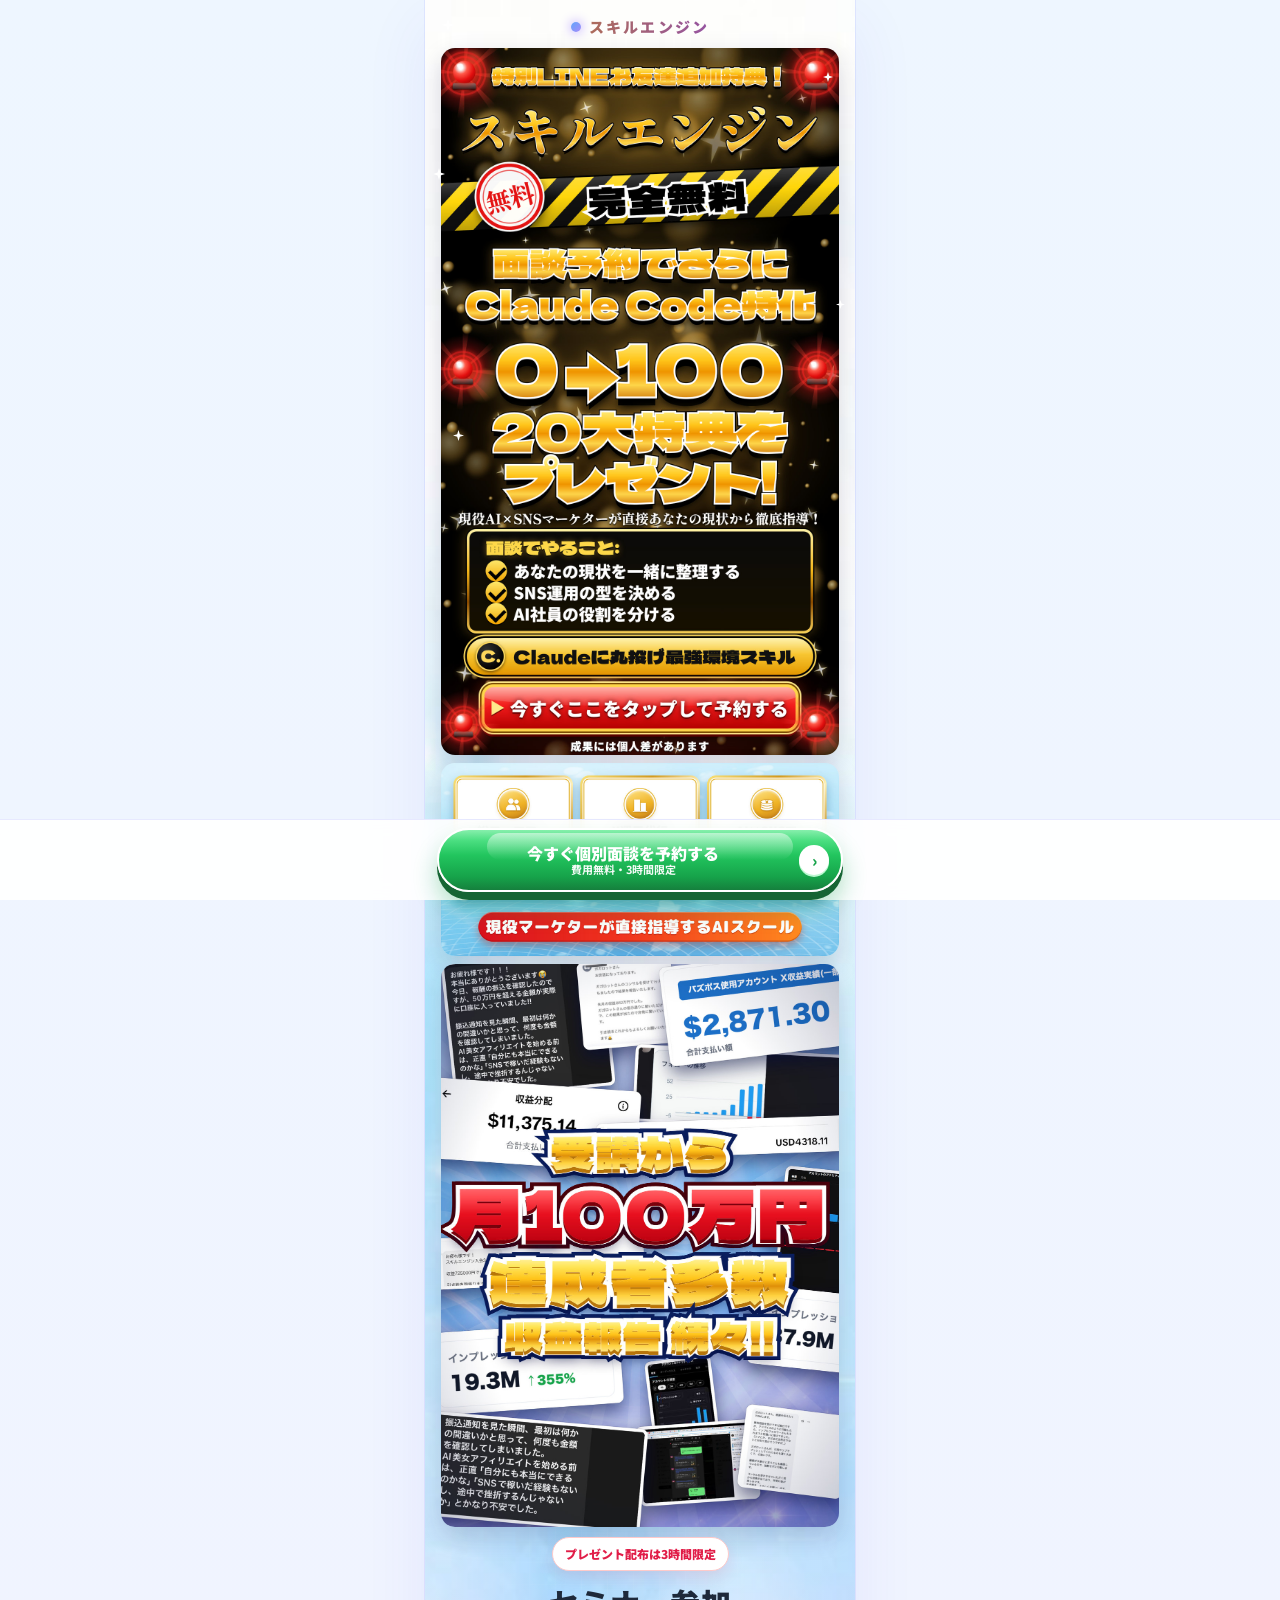
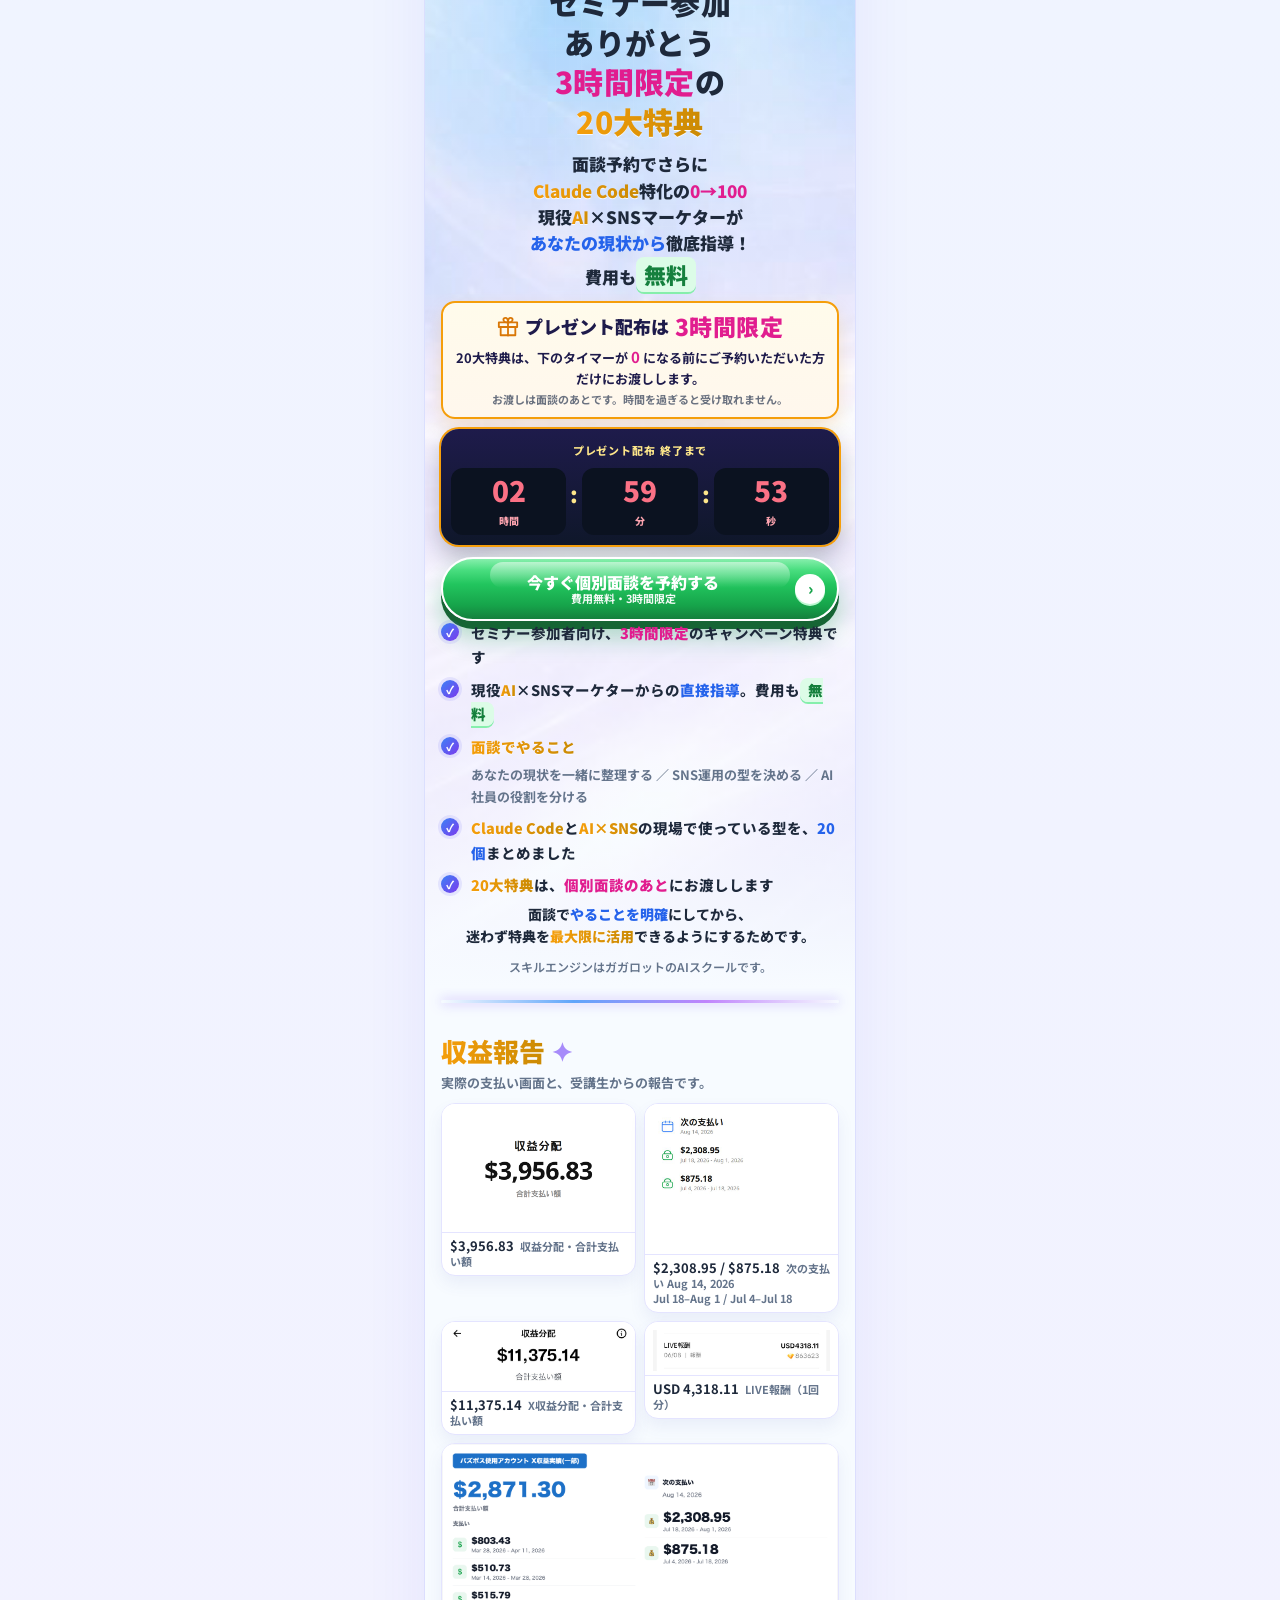
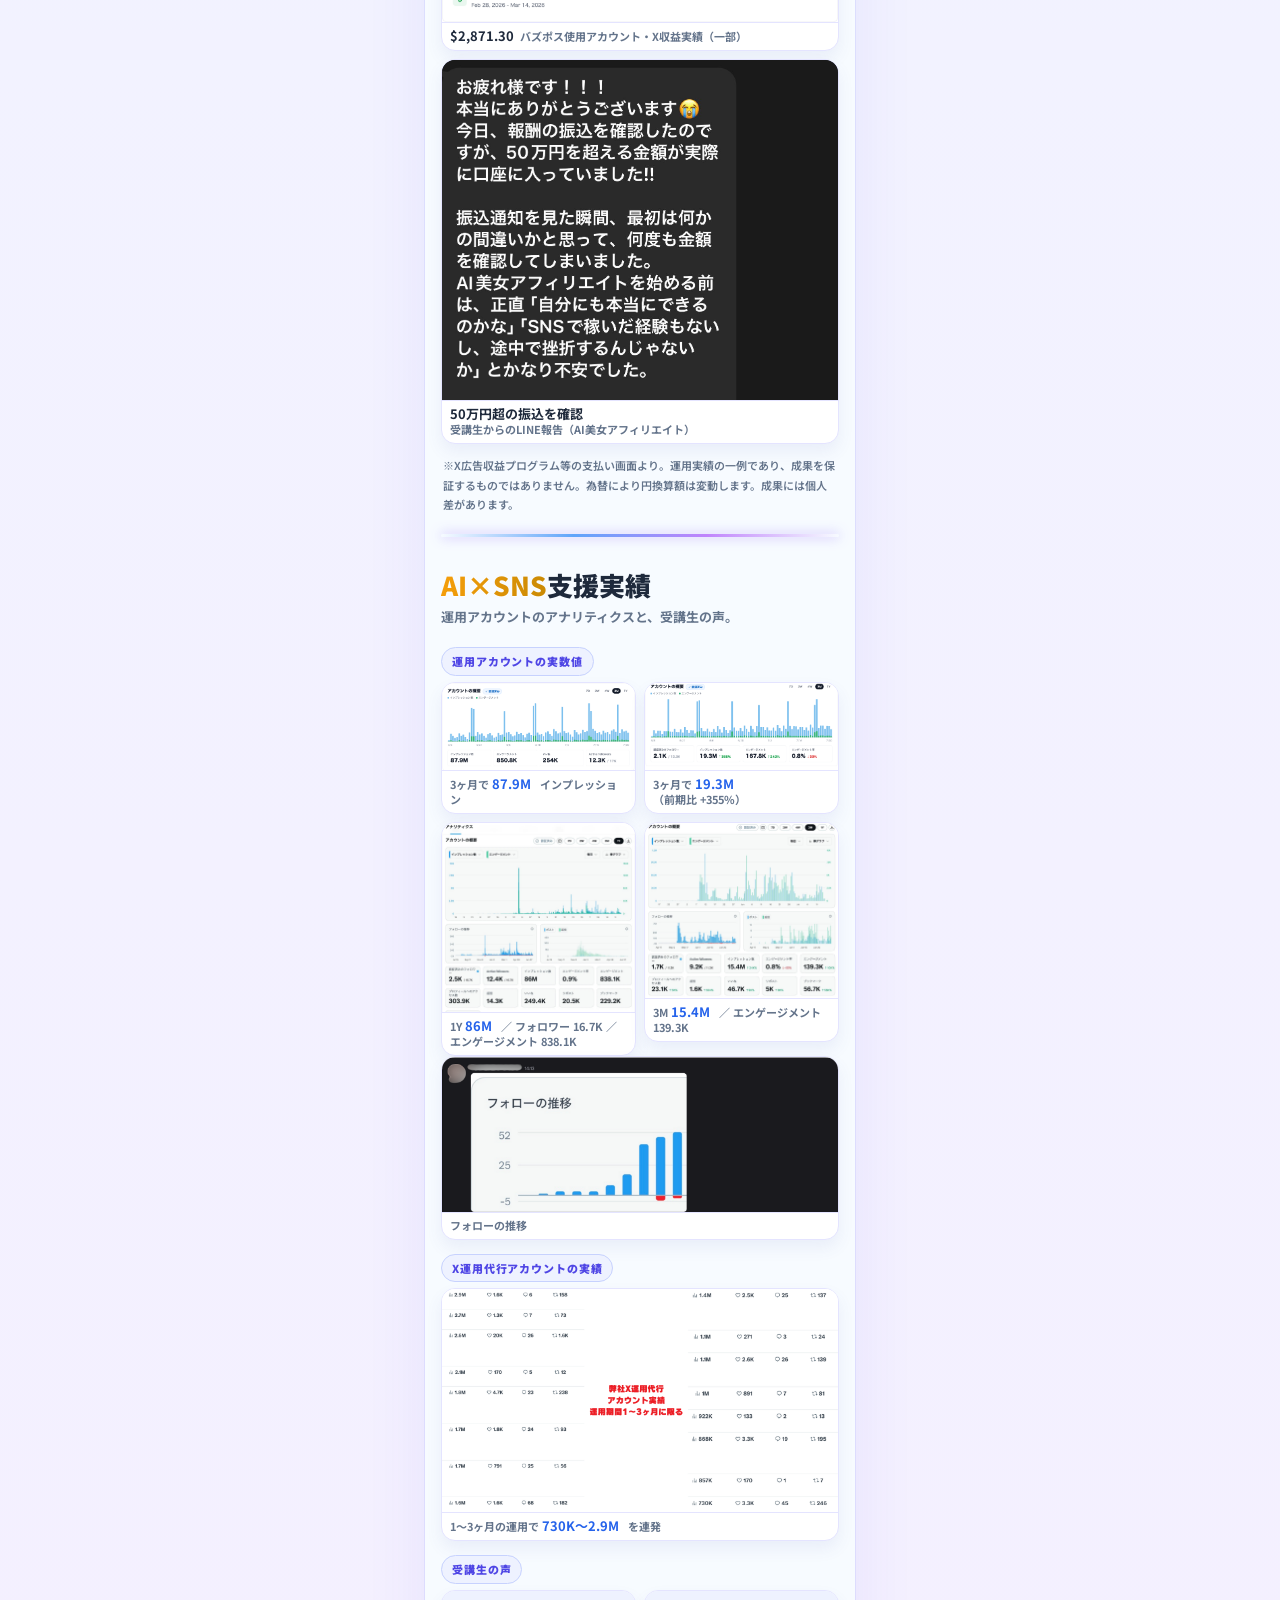
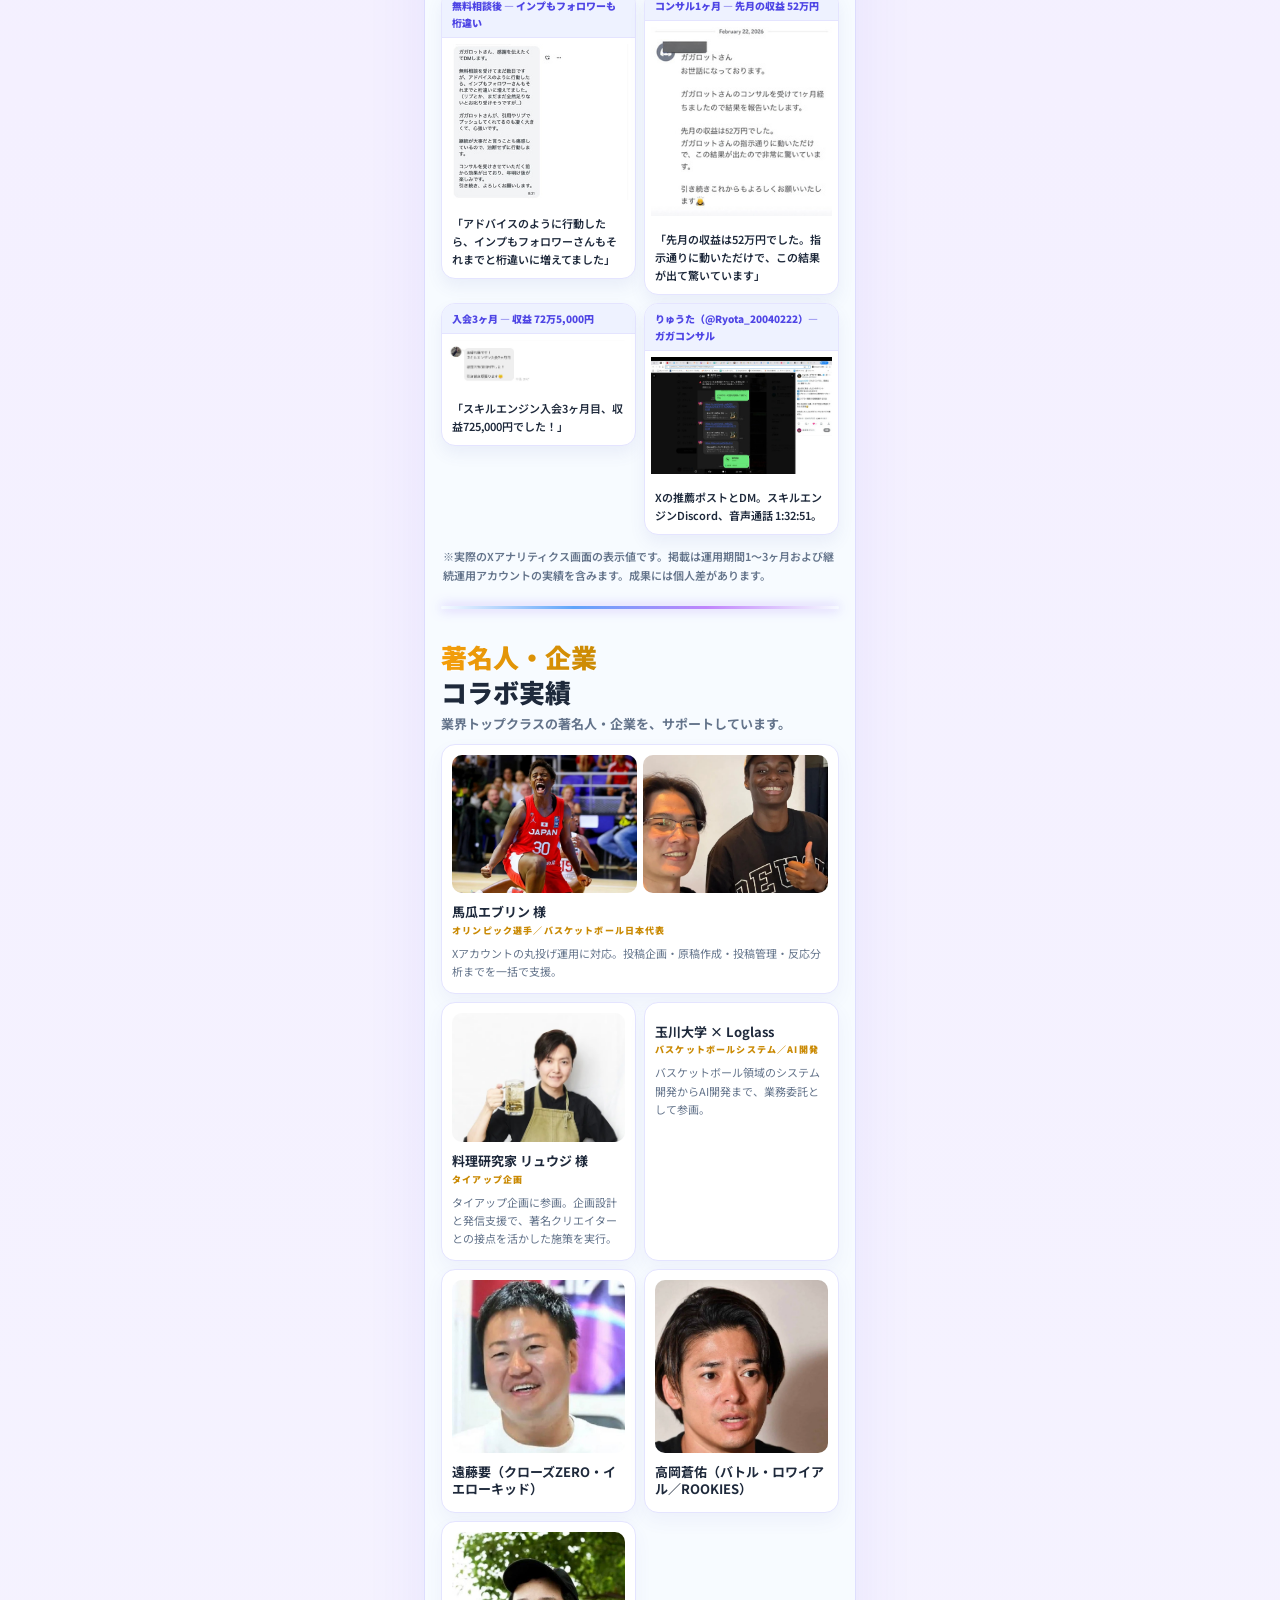
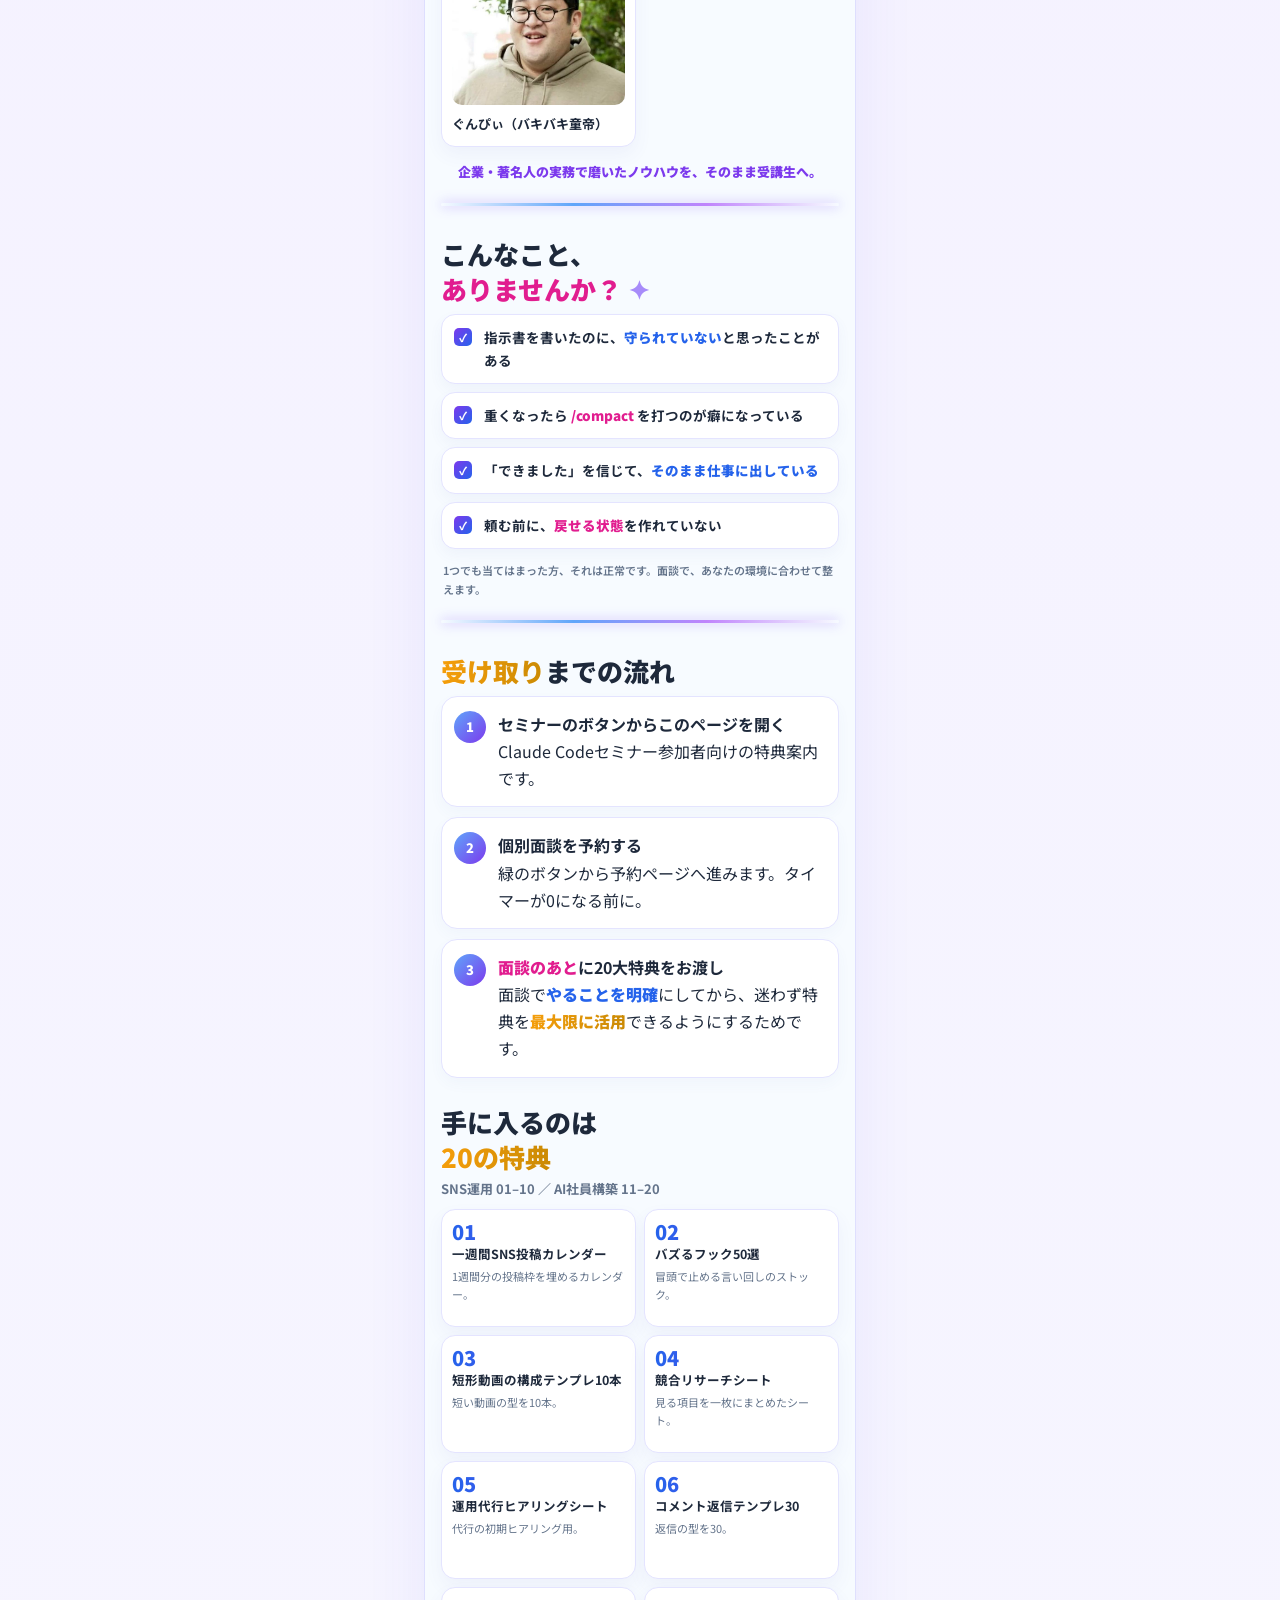
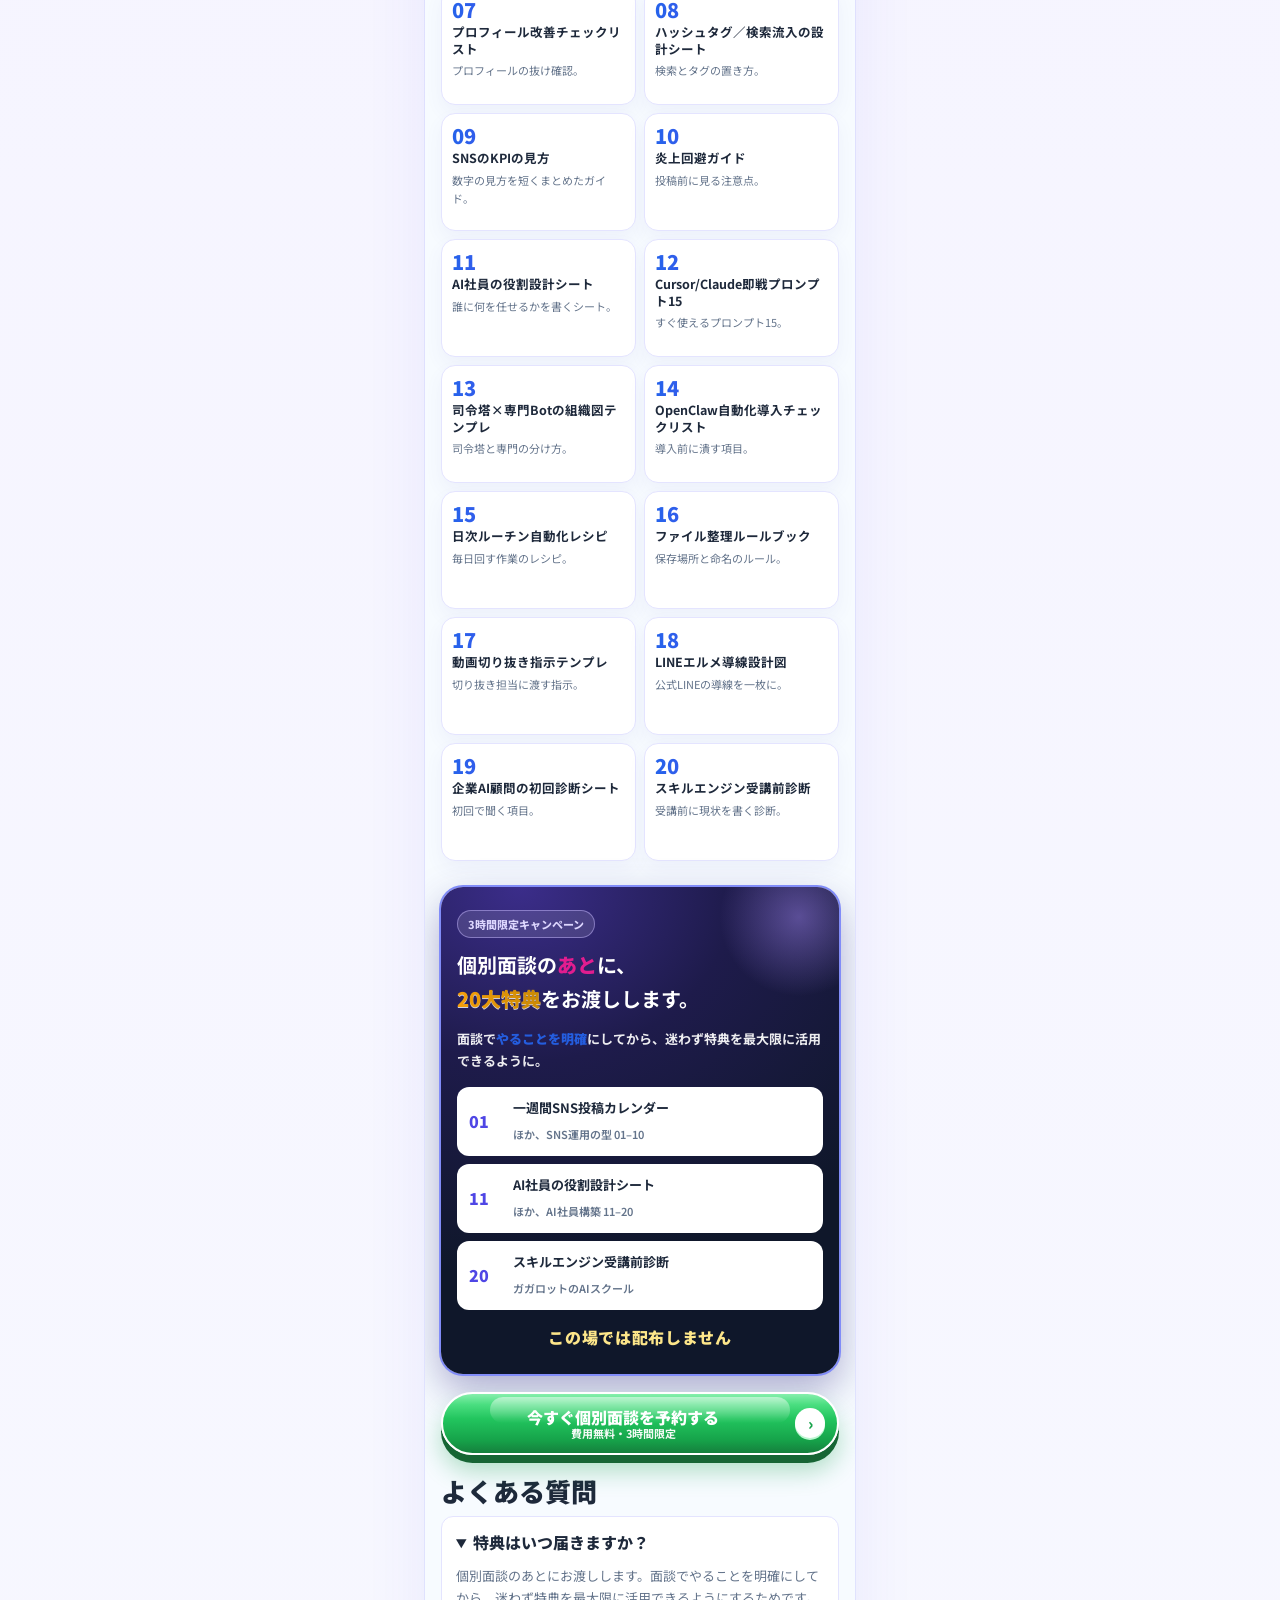
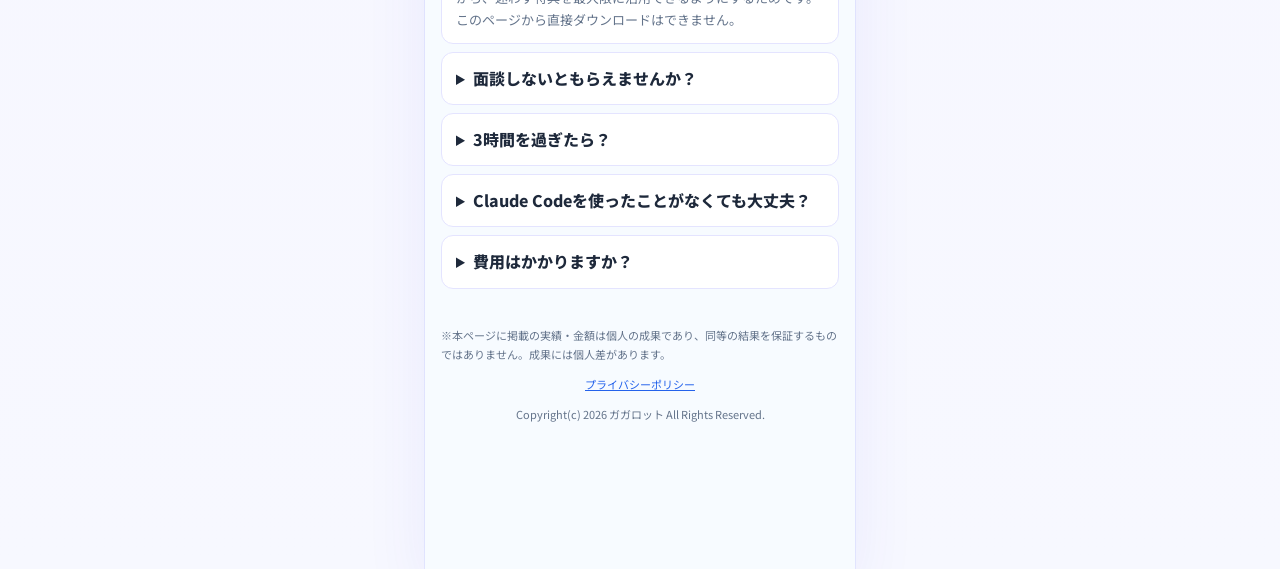
==== claude-code/index.html @ 1dfffb02 "Claude Code回 専用LP(/claude-code/)を追加 ウェビナー「AIを触っているのに成果につながらない人へ」のCTAから飛ぶ専用ページ。 - ヒーロー画像 cc-hero.jpg(" ====
<!DOCTYPE html>
<html lang="ja">
<head>
  <meta charset="UTF-8" />
  <meta name="viewport" content="width=device-width, initial-scale=1, viewport-fit=cover" />
  <meta name="theme-color" content="#e8f4ff" />
  <title>スキルエンジン｜Claude Code特化 20大特典</title>
  <meta name="description" content="Claude Codeセミナー参加者限定。面談予約でさらにClaude Code特化の20大特典をプレゼント。お渡しは個別面談のあとです。" />
  <meta name="robots" content="noindex" />
  <link rel="preconnect" href="https://fonts.googleapis.com" />
  <link rel="preconnect" href="https://fonts.gstatic.com" crossorigin />
  <link href="https://fonts.googleapis.com/css2?family=Noto+Sans+JP:wght@400;500;700;800;900&display=swap" rel="stylesheet" />
  <link rel="stylesheet" href="../style.v2.css?v=202609031400" />
  <style>
    /* このページだけ: ヒーロー画像は縦長なので影を弱め、リンクにする */
    .top-visuals a { display:block; }
    .top-visuals .tv-cc { border-radius: 14px; }
    .top-visuals .tv-cc:active { transform: scale(.995); }
    .checks .sub { display:block; margin:4px 0 0 0; font-size:13px; color:var(--muted); font-weight:700; }
  </style>
</head>
<body>
<div class="page">
  <header class="hero">
    <span class="sp s1"></span><span class="sp s2"></span><span class="sp s3"></span>
    <span class="sp s4"></span><span class="sp s5"></span>
    <div class="brand"><span class="dot"></span> スキルエンジン</div>
    <div class="top-visuals">
      <a href="https://liff.line.me/2009133356-u7JFBVtz?calendar_salon_id=26861&ts=1788082704"><img class="tv-cc" src="../assets/cc-hero.jpg" alt="特別LINEお友達追加特典 スキルエンジン 完全無料 面談予約でさらにClaude Code特化 0→100 20大特典をプレゼント 今すぐここをタップして予約する" /></a>
      <img class="tv-stats" src="../assets/top-stats.jpg" alt="総フォロワー約50万・運用代行50社・AI×SNSで1年6000万円" />
      <img class="tv-voices" src="../assets/top-voices.jpg" alt="受講から月100万円達成者多数・収益報告" />
    </div>
    <span class="chip">プレゼント配布は3時間限定</span>
    <h1>セミナー参加<br>ありがとう<br><span class="em2">3時間限定</span>の<br><span class="em-gold">20大特典</span></h1>
    <p class="pitch">面談予約でさらに<br><span class="em-gold">Claude Code</span>特化の<span class="em2">0→100</span><br>現役<span class="em-gold">AI</span>×SNSマーケターが<br><span class="em">あなたの現状から</span>徹底指導！<br>費用も<span class="em-free">無料</span></p>
    <div class="gift-limit" id="giftLimit">
      <div class="gl-head"><svg class="gl-icon" viewBox="0 0 24 24" aria-hidden="true"><path d="M20 12v9H4v-9" fill="none" stroke="currentColor" stroke-width="2" stroke-linejoin="round"/><path d="M2 7h20v5H2z" fill="none" stroke="currentColor" stroke-width="2" stroke-linejoin="round"/><path d="M12 22V7M12 7c-2.5 0-5-1.2-5-3 0-1.5 1.2-2 2.2-2C11 2 12 4.5 12 7zm0 0c2.5 0 5-1.2 5-3 0-1.5-1.2-2-2.2-2C13 2 12 4.5 12 7z" fill="none" stroke="currentColor" stroke-width="2" stroke-linejoin="round"/></svg>プレゼント配布は<span class="gl-hl">3時間限定</span></div>
      <p class="gl-body"><span class="gl-live">20大特典は、下のタイマーが <b>0</b> になる前にご予約いただいた方だけにお渡しします。<br><small>お渡しは面談のあとです。時間を過ぎると受け取れません。</small></span><span class="gl-over">プレゼント配布は終了しました。<br><small>個別相談のご予約は引き続き可能です。</small></span></p>
    </div>
    <div class="timer" id="timer">
      <div class="cap"><span class="cap-live">プレゼント配布 終了まで</span><span class="cap-over">プレゼント配布は終了しました</span></div>
      <div class="row">
        <div class="box"><span class="n" data-u="h">03</span><span class="u">時間</span></div>
        <div class="colon">:</div>
        <div class="box"><span class="n" data-u="m">00</span><span class="u">分</span></div>
        <div class="colon">:</div>
        <div class="box"><span class="n" data-u="s">00</span><span class="u">秒</span></div>
      </div>
    </div>
    <div class="cta-inline">
      <a class="cta" href="https://liff.line.me/2009133356-u7JFBVtz?calendar_salon_id=26861&ts=1788082704">
        <span class="txt">今すぐ個別面談を予約する<small>費用無料・3時間限定</small></span>
        <span class="arrow">›</span>
      </a>
    </div>
    <ul class="checks">
      <li><i>✓</i><span>セミナー参加者向け、<span class="em2">3時間限定</span>のキャンペーン特典です</span></li>
      <li><i>✓</i><span>現役<span class="em-gold">AI</span>×SNSマーケターからの<span class="em">直接指導</span>。費用も<span class="em-free">無料</span></span></li>
      <li><i>✓</i><span><span class="em-gold">面談でやること</span><span class="sub">あなたの現状を一緒に整理する ／ SNS運用の型を決める ／ AI社員の役割を分ける</span></span></li>
      <li><i>✓</i><span><span class="em-gold">Claude Code</span>と<span class="em-gold">AI×SNS</span>の現場で使っている型を、<span class="em">20個</span>まとめました</span></li>
      <li><i>✓</i><span><span class="em-gold">20大特典</span>は、<span class="em2">個別面談のあと</span>にお渡しします</span></li>
    </ul>
    <p class="why">面談で<span class="em">やることを明確</span>にしてから、<br>迷わず特典を<span class="em-gold">最大限に活用</span>できるようにするためです。</p>
    <p class="note">スキルエンジンはガガロットのAIスクールです。</p>
  </header>

  <hr class="line" />

  <!-- ══════════════════════════════ 収益報告 ══ -->
  <section class="sec">
    <h2><span class="em-gold">収益報告</span> <span class="sparkle">✦</span></h2>
    <p class="sec-lead">実際の支払い画面と、受講生からの報告です。</p>
    <div class="proof-grid">
      <figure class="proof-card">
        <img src="../assets/proof-revenue.png" alt="収益分配 合計支払い額 $3,956.83" />
        <figcaption><b>$3,956.83</b><span>収益分配・合計支払い額</span></figcaption>
      </figure>
      <figure class="proof-card">
        <img src="../assets/proof-payout.jpg" alt="次の支払い Aug 14, 2026 / $2,308.95 / $875.18" />
        <figcaption><b>$2,308.95 / $875.18</b><span>次の支払い Aug 14, 2026<br>Jul 18–Aug 1 / Jul 4–Jul 18</span></figcaption>
      </figure>
      <figure class="proof-card">
        <img src="../assets/proof-revenue-11375.jpg" alt="収益分配 合計支払い額 $11,375.14" />
        <figcaption><b>$11,375.14</b><span>X収益分配・合計支払い額</span></figcaption>
      </figure>
      <figure class="proof-card">
        <img src="../assets/proof-live-4318.jpg" alt="LIVE報酬 USD4,318.11" />
        <figcaption><b>USD 4,318.11</b><span>LIVE報酬（1回分）</span></figcaption>
      </figure>
      <figure class="proof-card wide">
        <img src="../assets/proof-buzzpost-2871.png" alt="バズポス使用アカウント X収益実績 $2,871.30" />
        <figcaption><b>$2,871.30</b><span>バズポス使用アカウント・X収益実績（一部）</span></figcaption>
      </figure>
      <figure class="proof-card wide chat">
        <img src="../assets/proof-line-500k.jpg" alt="50万円を超える金額が実際に口座に入っていました" />
        <figcaption><b>50万円超の振込を確認</b><span>受講生からのLINE報告（AI美女アフィリエイト）</span></figcaption>
      </figure>
    </div>
    <p class="note left">※X広告収益プログラム等の支払い画面より。運用実績の一例であり、成果を保証するものではありません。為替により円換算額は変動します。成果には個人差があります。</p>
  </section>

  <hr class="line" />

  <!-- ══════════════════════════════ AI×SNS支援実績 ══ -->
  <section class="sec">
    <h2><span class="em-gold">AI×SNS</span>支援実績</h2>
    <p class="sec-lead">運用アカウントのアナリティクスと、受講生の声。</p>

    <div class="tab-lbl">運用アカウントの実数値</div>
    <div class="stat-grid">
      <figure class="stat-card">
        <img src="../assets/analytics-87m.png" alt="インプレッション 87.9M / エンゲージメント 850.8K" />
        <figcaption>3ヶ月で <b>87.9M</b> インプレッション</figcaption>
      </figure>
      <figure class="stat-card">
        <img src="../assets/analytics-19m.png" alt="インプレッション 19.3M ↑355%" />
        <figcaption>3ヶ月で <b>19.3M</b>（前期比 +355%）</figcaption>
      </figure>
      <figure class="stat-card">
        <img src="../assets/analytics-8m.png" alt="1Y インプレッション 86M / フォロワー 16.7K / エンゲージメント 838.1K" />
        <figcaption>1Y <b>86M</b> ／ フォロワー 16.7K ／ エンゲージメント 838.1K</figcaption>
      </figure>
      <figure class="stat-card">
        <img src="../assets/analytics-3m.png" alt="3M インプレッション 15.4M / エンゲージメント 139.3K" />
        <figcaption>3M <b>15.4M</b> ／ エンゲージメント 139.3K</figcaption>
      </figure>
    </div>
    <div class="stat-grid">
      <figure class="stat-card wide">
        <img src="../assets/voice-follow.png" alt="フォローの推移" />
        <figcaption>フォローの推移</figcaption>
      </figure>
    </div>

    <div class="tab-lbl">X運用代行アカウントの実績</div>
    <figure class="stat-card wide">
      <img src="../assets/agency-grid.png" alt="弊社X運用代行アカウント実績 運用期間1〜3ヶ月" />
      <figcaption>1〜3ヶ月の運用で <b>730K〜2.9M</b> を連発</figcaption>
    </figure>

    <div class="tab-lbl">受講生の声</div>
    <div class="voice-grid">
      <figure class="voice-card">
        <div class="vtab">無料相談後 — インプもフォロワーも桁違い</div>
        <img src="../assets/voice-dm1.png" alt="ガガロットさんへのDM：無料相談後にインプもフォロワーも桁違い" />
        <figcaption>「アドバイスのように行動したら、インプもフォロワーさんもそれまでと桁違いに増えてました」</figcaption>
      </figure>
      <figure class="voice-card">
        <div class="vtab">コンサル1ヶ月 — 先月の収益 52万円</div>
        <img src="../assets/voice-dm2.png" alt="" />
        <figcaption>「先月の収益は52万円でした。指示通りに動いただけで、この結果が出て驚いています」</figcaption>
      </figure>
      <figure class="voice-card">
        <div class="vtab">入会3ヶ月 — 収益 72万5,000円</div>
        <img src="../assets/voice-dm3.png" alt="" />
        <figcaption>「スキルエンジン入会3ヶ月目、収益725,000円でした！」</figcaption>
      </figure>
      <figure class="voice-card">
        <div class="vtab">りゅうた（@Ryota_20040222）— ガガコンサル</div>
        <img src="../assets/voice-dm4.png" alt="りゅうた @Ryota_20040222 の推薦ポストとスキルエンジンDiscord、音声通話 1:32:51" />
        <figcaption>Xの推薦ポストとDM。スキルエンジンDiscord、音声通話 1:32:51。</figcaption>
      </figure>
    </div>
    <p class="note left">※実際のXアナリティクス画面の表示値です。掲載は運用期間1〜3ヶ月および継続運用アカウントの実績を含みます。成果には個人差があります。</p>
  </section>

  <hr class="line" />

  <!-- ══════════════════════════════ 著名人・企業コラボ実績 ══ -->
  <section class="sec" id="collab">
    <h2><span class="em-gold">著名人・企業</span><br>コラボ実績</h2>
    <p class="sec-lead">業界トップクラスの著名人・企業を、サポートしています。</p>
    <div class="collab-grid">
      <article class="collab wide">
        <div class="photo-row">
          <div class="photo"><img src="../assets/collab-evelyn.png" alt="馬瓜エブリン様" /></div>
          <div class="photo"><img src="../assets/collab-evelyn-selfie.png" alt="馬瓜エブリン様とガガロット" /></div>
        </div>
        <h3>馬瓜エブリン 様</h3>
        <div class="tag-en">オリンピック選手／バスケットボール日本代表</div>
        <p>Xアカウントの丸投げ運用に対応。投稿企画・原稿作成・投稿管理・反応分析までを一括で支援。</p>
      </article>
      <article class="collab">
        <div class="photo"><img src="../assets/collab-ryuji.png" alt="料理研究家リュウジ様" /></div>
        <h3>料理研究家 リュウジ 様</h3>
        <div class="tag-en">タイアップ企画</div>
        <p>タイアップ企画に参画。企画設計と発信支援で、著名クリエイターとの接点を活かした施策を実行。</p>
      </article>
      <article class="collab">
        <h3>玉川大学 × Loglass</h3>
        <div class="tag-en">バスケットボールシステム／AI開発</div>
        <p>バスケットボール領域のシステム開発からAI開発まで、業務委託として参画。</p>
      </article>
      <article class="collab">
        <div class="photo sq"><img src="../assets/collab-endo-sq.jpg" alt="遠藤要（クローズZERO・イエローキッド）" /></div>
        <h3>遠藤要（クローズZERO・イエローキッド）</h3>
      </article>
      <article class="collab">
        <div class="photo sq"><img src="../assets/collab-takaoka-sq.jpg" alt="高岡蒼佑（バトル・ロワイアル／ROOKIES）" /></div>
        <h3>高岡蒼佑（バトル・ロワイアル／ROOKIES）</h3>
      </article>
      <article class="collab">
        <div class="photo sq"><img src="../assets/collab-gunpi-sq.jpg" alt="ぐんぴぃ（バキバキ童帝）" /></div>
        <h3>ぐんぴぃ（バキバキ童帝）</h3>
      </article>
    </div>
    <p class="band-q">企業・著名人の実務で磨いたノウハウを、そのまま受講生へ。</p>
  </section>

  <hr class="line" />

  <section class="sec">
    <h2>こんなこと、<br><span class="em2">ありませんか？</span> <span class="sparkle">✦</span></h2>
    <div class="pain"><span class="ck">✓</span><div>指示書を書いたのに、<span class="em">守られていない</span>と思ったことがある</div></div>
    <div class="pain"><span class="ck">✓</span><div>重くなったら <span class="em2">/compact</span> を打つのが癖になっている</div></div>
    <div class="pain"><span class="ck">✓</span><div>「できました」を信じて、<span class="em">そのまま仕事に出している</span></div></div>
    <div class="pain"><span class="ck">✓</span><div>頼む前に、<span class="em2">戻せる状態</span>を作れていない</div></div>
    <p class="note left">1つでも当てはまった方、それは正常です。面談で、あなたの環境に合わせて整えます。</p>
  </section>
  <hr class="line" />
  <section class="sec">
    <h2><span class="em-gold">受け取り</span>までの流れ</h2>
    <div class="steps">
      <div class="step" data-n="1"><strong>セミナーのボタンからこのページを開く</strong>Claude Codeセミナー参加者向けの特典案内です。</div>
      <div class="step" data-n="2"><strong>個別面談を予約する</strong>緑のボタンから予約ページへ進みます。タイマーが0になる前に。</div>
      <div class="step" data-n="3"><strong><span class="em2">面談のあと</span>に20大特典をお渡し</strong>面談で<span class="em">やることを明確</span>にしてから、迷わず特典を<span class="em-gold">最大限に活用</span>できるようにするためです。</div>
    </div>
  </section>
  <section class="sec">
    <h2>手に入るのは<br><span class="em-gold">20の特典</span></h2>
    <p class="sec-lead">SNS運用 01–10 ／ AI社員構築 11–20</p>
    <div class="cards">
      <article class="card"><div class="no">01</div><h3>一週間SNS投稿カレンダー</h3><p>1週間分の投稿枠を埋めるカレンダー。</p></article>
      <article class="card"><div class="no">02</div><h3>バズるフック50選</h3><p>冒頭で止める言い回しのストック。</p></article>
      <article class="card"><div class="no">03</div><h3>短形動画の構成テンプレ10本</h3><p>短い動画の型を10本。</p></article>
      <article class="card"><div class="no">04</div><h3>競合リサーチシート</h3><p>見る項目を一枚にまとめたシート。</p></article>
      <article class="card"><div class="no">05</div><h3>運用代行ヒアリングシート</h3><p>代行の初期ヒアリング用。</p></article>
      <article class="card"><div class="no">06</div><h3>コメント返信テンプレ30</h3><p>返信の型を30。</p></article>
      <article class="card"><div class="no">07</div><h3>プロフィール改善チェックリスト</h3><p>プロフィールの抜け確認。</p></article>
      <article class="card"><div class="no">08</div><h3>ハッシュタグ／検索流入の設計シート</h3><p>検索とタグの置き方。</p></article>
      <article class="card"><div class="no">09</div><h3>SNSのKPIの見方</h3><p>数字の見方を短くまとめたガイド。</p></article>
      <article class="card"><div class="no">10</div><h3>炎上回避ガイド</h3><p>投稿前に見る注意点。</p></article>
      <article class="card"><div class="no">11</div><h3>AI社員の役割設計シート</h3><p>誰に何を任せるかを書くシート。</p></article>
      <article class="card"><div class="no">12</div><h3>Cursor/Claude即戦プロンプト15</h3><p>すぐ使えるプロンプト15。</p></article>
      <article class="card"><div class="no">13</div><h3>司令塔×専門Botの組織図テンプレ</h3><p>司令塔と専門の分け方。</p></article>
      <article class="card"><div class="no">14</div><h3>OpenClaw自動化導入チェックリスト</h3><p>導入前に潰す項目。</p></article>
      <article class="card"><div class="no">15</div><h3>日次ルーチン自動化レシピ</h3><p>毎日回す作業のレシピ。</p></article>
      <article class="card"><div class="no">16</div><h3>ファイル整理ルールブック</h3><p>保存場所と命名のルール。</p></article>
      <article class="card"><div class="no">17</div><h3>動画切り抜き指示テンプレ</h3><p>切り抜き担当に渡す指示。</p></article>
      <article class="card"><div class="no">18</div><h3>LINEエルメ導線設計図</h3><p>公式LINEの導線を一枚に。</p></article>
      <article class="card"><div class="no">19</div><h3>企業AI顧問の初回診断シート</h3><p>初回で聞く項目。</p></article>
      <article class="card"><div class="no">20</div><h3>スキルエンジン受講前診断</h3><p>受講前に現状を書く診断。</p></article>
    </div>
  </section>
  <section class="offer">
    <span class="pill">3時間限定キャンペーン</span>
    <h2>個別面談の<span class="em2">あと</span>に、<br><span class="em-gold">20大特典</span>をお渡しします。</h2>
    <p style="position:relative;margin:0 0 14px;font-size:13px;font-weight:700;opacity:.92">面談で<span class="em">やることを明確</span>にしてから、迷わず特典を最大限に活用できるように。</p>
    <div class="offer-item"><div class="n">01</div><div><b>一週間SNS投稿カレンダー</b><span>ほか、SNS運用の型 01–10</span></div></div>
    <div class="offer-item"><div class="n">11</div><div><b>AI社員の役割設計シート</b><span>ほか、AI社員構築 11–20</span></div></div>
    <div class="offer-item"><div class="n">20</div><div><b>スキルエンジン受講前診断</b><span>ガガロットのAIスクール</span></div></div>
    <p class="goldline">この場では配布しません</p>
  </section>
  <div class="cta-inline" style="margin:0 16px">
    <a class="cta" href="https://liff.line.me/2009133356-u7JFBVtz?calendar_salon_id=26861&ts=1788082704">
      <span class="txt">今すぐ個別面談を予約する<small>費用無料・3時間限定</small></span>
      <span class="arrow">›</span>
    </a>
  </div>
  <section class="sec faq">
    <h2>よくある質問</h2>
    <details open><summary>特典はいつ届きますか？</summary><p>個別面談のあとにお渡しします。面談でやることを明確にしてから、迷わず特典を最大限に活用できるようにするためです。このページから直接ダウンロードはできません。</p></details>
    <details><summary>面談しないともらえませんか？</summary><p>お渡しは、個別面談のあとです。面談でやることを明確にしてから、迷わず特典を最大限に活用できるようにするためです。</p></details>
    <details><summary>3時間を過ぎたら？</summary><p>プレゼントの配布は、このページを開いてから3時間限定です。時間を過ぎると受け取れませんが、個別相談のご予約は引き続き可能です。</p></details>
    <details><summary>Claude Codeを使ったことがなくても大丈夫？</summary><p>大丈夫です。面談では、あなたの現状を一緒に整理するところから始めます。コードが書けなくても問題ありません。</p></details>
    <details><summary>費用はかかりますか？</summary><p>費用は無料です。現役AI×SNSマーケターからの直接指導です。</p></details>
  </section>
  <footer>
    <p class="disc">※本ページに掲載の実績・金額は個人の成果であり、同等の結果を保証するものではありません。成果には個人差があります。</p>
    <p><a href="../privacy.html">プライバシーポリシー</a></p>
    <p>Copyright(c) 2026 ガガロット All Rights Reserved.</p>
  </footer>
</div>
<div class="sticky">
  <a class="cta" href="https://liff.line.me/2009133356-u7JFBVtz?calendar_salon_id=26861&ts=1788082704">
    <span class="txt">今すぐ個別面談を予約する<small>費用無料・3時間限定</small></span>
    <span class="arrow">›</span>
  </a>
</div>
<script>
(function () {
  // このページ専用のタイマー。最初に開いた時点から3時間。3時間を過ぎた端末では開き直しても0のまま。
  var KEY = "skillengine-lp-cc-3h";
  var SPAN = 3 * 60 * 60 * 1000;
  var end = localStorage.getItem(KEY);
  if (!end) {
    end = String(Date.now() + SPAN);
    try { localStorage.setItem(KEY, end); } catch (e) {}
  }
  end = Number(end);
  var hs = document.querySelectorAll("[data-u]");
  function pad(n) { return String(n).padStart(2, "0"); }
  function tick() {
    var left = Math.max(0, end - Date.now());
    var over = left <= 0;
    document.getElementById("timer").classList.toggle("is-over", over);
    var gl = document.getElementById("giftLimit"); if (gl) gl.classList.toggle("is-over", over);
    var h = Math.floor(left / 3600000);
    var m = Math.floor((left % 3600000) / 60000);
    var s = Math.floor((left % 60000) / 1000);
    hs.forEach(function (el) {
      var u = el.getAttribute("data-u");
      el.textContent = pad(u === "h" ? h : u === "m" ? m : s);
    });
  }
  tick();
  setInterval(tick, 1000);
})();
</script>
</body>
</html>
---- style.v2.css ----
:root {
  --blue: #2563eb;
  --purple: #7c3aed;
  --ink: #1e293b;
  --muted: #64748b;
  --green: #22c55e;
  --green-d: #16a34a;
  --green-k: #15803d;
  --pink: #e11d8f;
  --gold: #eab308;
  --card: #ffffff;
  --line: #e4e4ff;
}
* { box-sizing: border-box; }
html, body { margin: 0; }
img { max-width: 100%; display: block; }
body {
  font-family: "Noto Sans JP", "Hiragino Sans", "Hiragino Kaku Gothic ProN", Meiryo, sans-serif;
  color: var(--ink);
  background:
    radial-gradient(1200px 520px at 50% -8%, #dbeafe 0%, transparent 58%),
    linear-gradient(180deg, #eef6ff 0%, #f4f0ff 48%, #f7f8ff 100%);
  line-height: 1.7;
  -webkit-font-smoothing: antialiased;
}
.page {
  width: min(430px, 100%);
  margin: 0 auto;
  padding-bottom: 118px;
  position: relative;
  overflow-x: hidden;
  background: #f7fbff;
  box-shadow: 0 0 0 1px rgba(148, 163, 253, .18), 0 24px 60px rgba(79, 70, 229, .08);
}
.grad {
  background: linear-gradient(92deg, #f59e0b 0%, #7c3aed 42%, #2563eb 100%);
  -webkit-background-clip: text;
  background-clip: text;
  color: transparent;
  filter: drop-shadow(0 2px 0 rgba(255,255,255,.85)) drop-shadow(0 8px 18px rgba(124,58,237,.28));
}
.em { color: #2563eb; font-weight: 900; }
.em2 { color: var(--pink); font-weight: 900; }
.em-gold {
  background: linear-gradient(92deg, #f59e0b, #ca8a04);
  -webkit-background-clip: text; background-clip: text; color: transparent;
  font-weight: 900;
  filter: drop-shadow(0 1px 0 rgba(255,255,255,.8));
}
.em-free {
  color: #15803d;
  background: #dcfce7;
  padding: 1px 8px 2px;
  border-radius: 8px;
  font-weight: 900;
  box-shadow: 0 2px 0 #86efac;
}
.pitch {
  margin: 10px 0 8px;
  text-align: center;
  font-size: 17px;
  font-weight: 900;
  line-height: 1.55;
}
.pitch .em-free { font-size: 22px; }
.hero {
  position: relative;
  padding: 14px 16px 10px;
  background:
    linear-gradient(180deg, rgba(255,255,255,.04) 0%, rgba(247,251,255,.22) 70%, #f7fbff 100%),
    url("assets/hero-bg.jpg") center top / cover no-repeat;
  isolation: isolate;
}
.hero::before {
  content: "";
  position: absolute;
  inset: 0;
  background-image:
    linear-gradient(rgba(255,255,255,.16) 1px, transparent 1px),
    linear-gradient(90deg, rgba(255,255,255,.16) 1px, transparent 1px);
  background-size: 26px 22px;
  -webkit-mask-image: radial-gradient(ellipse at 50% 12%, #000 12%, transparent 72%);
  mask-image: radial-gradient(ellipse at 50% 12%, #000 12%, transparent 72%);
  pointer-events: none;
  opacity: .45;
  z-index: 0;
}
.hero > * { position: relative; z-index: 1; }
.sp {
  position: absolute;
  width: 14px; height: 14px;
  background: #fff;
  clip-path: polygon(50% 0, 62% 38%, 100% 50%, 62% 62%, 50% 100%, 38% 62%, 0 50%, 38% 38%);
  filter: drop-shadow(0 0 6px #fff) drop-shadow(0 0 10px rgba(196,181,253,.9));
  animation: tw 2.8s ease-in-out infinite;
  pointer-events: none;
  z-index: 2;
}
.sp.s1 { top: 18px; left: 16px; }
.sp.s2 { top: 72px; right: 22px; width: 10px; height: 10px; animation-delay: .7s; }
.sp.s3 { top: 168px; left: 8px; width: 12px; height: 12px; animation-delay: 1.3s; }
.sp.s4 { top: 300px; right: 10px; width: 9px; height: 9px; animation-delay: 1.8s; }
.sp.s5 { top: 430px; left: 28px; width: 11px; height: 11px; animation-delay: .4s; }
@keyframes tw {
  0%, 100% { opacity: .25; transform: scale(.75) rotate(0deg); }
  50% { opacity: 1; transform: scale(1.2) rotate(18deg); }
}
.brand {
  display: flex; align-items: center; justify-content: center; gap: 8px;
  font-weight: 900;
  letter-spacing: .14em; font-size: 15px;
  background: linear-gradient(90deg, #ca8a04, #7c3aed);
  -webkit-background-clip: text; background-clip: text; color: transparent;
  filter: drop-shadow(0 1px 0 #fff);
}
.dot {
  width: 10px; height: 10px; border-radius: 50%;
  background: linear-gradient(135deg, #60a5fa, #a78bfa);
  box-shadow: 0 0 12px #a78bfa;
}
.chip {
  display: block;
  width: fit-content;
  margin: 10px auto 0;
  background: #fff;
  border: 1px solid #fecaca;
  color: #e11d48;
  font-size: 12px; font-weight: 900;
  padding: 6px 12px; border-radius: 999px;
  box-shadow: 0 6px 16px rgba(225,29,72,.12);
}
.timer {
  margin: 10px 0 4px;
  background: linear-gradient(180deg, #1e1b4b, #0f172a);
  color: #fff;
  border-radius: 18px;
  padding: 12px 10px 10px;
  text-align: center;
  box-shadow: 0 0 0 2px #f59e0b, 0 12px 24px rgba(15,23,42,.28);
}
.timer .cap {
  font-size: 11px;
  font-weight: 800;
  letter-spacing: .08em;
  color: #fde68a;
  margin-bottom: 8px;
}
.timer .row {
  display: grid;
  grid-template-columns: 1fr 12px 1fr 12px 1fr;
  align-items: center;
  gap: 2px;
}
.timer .box {
  background: #0b1220;
  border-radius: 12px;
  padding: 8px 0 6px;
}
.timer .n {
  font-size: 28px;
  font-weight: 900;
  line-height: 1;
  color: #fb7185;
  font-variant-numeric: tabular-nums;
}
.timer .u {
  display: block;
  font-size: 10px;
  font-weight: 800;
  color: #fda4af;
  margin-top: 3px;
}
.timer .colon {
  font-size: 22px;
  font-weight: 900;
  color: #fde68a;
  padding-bottom: 14px;
}
h1 {
  font-size: 30px;
  line-height: 1.32;
  margin: 12px 0 10px;
  font-weight: 900;
  letter-spacing: .01em;
  word-break: keep-all;
  overflow-wrap: normal;
  text-align: center;
}
.hero-lead {
  margin: 0 0 10px;
  font-weight: 900;
  font-size: 17px;
  text-align: center;
}
.why {
  margin: 6px 0 4px;
  font-size: 14px;
  font-weight: 800;
  line-height: 1.55;
  text-align: center;
  color: var(--ink);
}
.checks { list-style: none; margin: 0; padding: 0; display: grid; gap: 8px; }
.checks li {
  display: grid;
  grid-template-columns: 22px 1fr;
  gap: 8px;
  align-items: start;
  font-size: 14.5px;
  font-weight: 800;
}
.checks i {
  width: 18px; height: 18px; border-radius: 50%;
  background: linear-gradient(135deg, #3b82f6, #7c3aed);
  color: #fff;
  display: grid; place-items: center;
  font-style: normal; font-size: 11px; font-weight: 900;
  margin-top: 2px;
  box-shadow: 0 0 0 3px rgba(99,102,241,.12);
}
.hero-stage { margin: 4px 0 6px; }
.hero-stage img {
  width: 100%;
  height: auto;
  object-fit: contain;
  object-position: top center;
  border-radius: 16px;
  background: #fff;
  box-shadow: 0 10px 22px rgba(30, 20, 80, .16);
}
.proofs {
  display: grid;
  grid-template-columns: 1fr 1fr;
  gap: 8px;
  margin: 0 0 4px;
  align-items: start;
}
.proofs figure {
  margin: 0;
  background: #fff;
  border: 1px solid var(--line);
  border-radius: 14px;
  overflow: hidden;
  box-shadow: 0 8px 16px rgba(80,90,180,.08);
  display: flex;
  flex-direction: column;
}
.proofs img { width: 100%; }
.proofs figure:first-child img {
  height: auto;
  object-fit: contain;
  object-position: top left;
  background: #fff;
}
.proofs figure:last-child img {
  height: 132px;
  object-fit: contain;
  object-position: top center;
  background: #0b1220;
}
.proofs figcaption {
  font-size: 11px;
  font-weight: 900;
  color: var(--purple);
  text-align: center;
  padding: 5px 4px 6px;
  line-height: 1.3;
}
@keyframes floaty {
  0%, 100% { translate: 0 0; }
  50% { translate: 0 -7px; }
}
.wreaths {
  display: grid;
  grid-template-columns: repeat(3, 1fr);
  gap: 6px;
  margin: 2px 0 6px;
  align-items: start;
}
.wreath {
  display: flex;
  flex-direction: column;
  align-items: center;
  text-align: center;
  padding: 0 2px 6px;
}
.wreath .medal {
  width: 108px;
  height: 108px;
  margin: 0 auto 4px;
  display: grid;
  place-items: center;
  flex-shrink: 0;
}
.wreath .medal img {
  width: 108px;
  height: 108px;
  object-fit: contain;
  object-position: center center;
  display: block;
  filter: drop-shadow(0 8px 12px rgba(202,138,4,.32));
}
.wreath strong {
  display: flex;
  align-items: center;
  justify-content: center;
  min-height: 2.4em;
  font-size: 12px;
  line-height: 1.2;
  font-weight: 900;
}
.wreath span { font-size: 10px; color: var(--muted); font-weight: 800; }
.cta-inline { margin: 12px 0 0; }
.cta {
  display: flex;
  align-items: center;
  justify-content: center;
  gap: 8px;
  width: 100%;
  text-decoration: none;
  color: #fff;
  font-weight: 900;
  background: linear-gradient(180deg, #86efac 0%, #4ade80 18%, var(--green) 42%, var(--green-d) 78%, #15803d 100%);
  padding: 13px 12px 13px 16px;
  border-radius: 999px;
  border: 2px solid #fff;
  box-shadow: 0 8px 0 #166534, 0 16px 24px rgba(22,163,74,.32);
  position: relative;
  overflow: hidden;
  font-size: 16px;
}
.cta::before {
  content: "";
  position: absolute;
  left: 12%; right: 12%; top: 3px;
  height: 44%;
  border-radius: 999px;
  background: linear-gradient(180deg, rgba(255,255,255,.5), rgba(255,255,255,0));
  pointer-events: none;
}
.cta::after {
  content: "";
  position: absolute;
  inset: -50% auto -50% -40%;
  width: 38%;
  background: linear-gradient(90deg, transparent, rgba(255,255,255,.5), transparent);
  transform: skewX(-22deg);
  animation: shine 2.5s linear infinite;
}
@keyframes shine { 0% { left: -42%; } 100% { left: 132%; } }
.cta .txt { position: relative; z-index: 1; text-align: center; line-height: 1.25; flex: 1; }
.cta small { display: block; font-size: 11px; font-weight: 700; opacity: .95; }
.arrow {
  position: relative; z-index: 1;
  width: 30px; height: 30px; border-radius: 50%;
  background: #fff; color: var(--green-d);
  display: grid; place-items: center;
  font-size: 16px; flex-shrink: 0;
  box-shadow: 0 2px 0 #bbf7d0;
}
.cta:active { transform: translateY(2px); box-shadow: 0 6px 0 #166534, 0 10px 16px rgba(22,163,74,.28); }
.note { font-size: 12px; color: var(--muted); text-align: center; margin: 10px 4px 0; font-weight: 600; }
.sec { padding: 18px 16px 8px; }
.sec h2 { font-size: 26px; font-weight: 900; margin: 0 0 8px; line-height: 1.35; }
.sparkle { color: #a78bfa; }
.line {
  height: 3px; margin: 12px 16px; border: 0;
  background: linear-gradient(90deg, transparent, #60a5fa, #c084fc, transparent);
  box-shadow: 0 0 12px rgba(167,139,250,.8);
  border-radius: 99px;
}
.pain {
  background: #fff; border-radius: 14px; padding: 11px 12px; margin-bottom: 8px;
  display: grid; grid-template-columns: 22px 1fr; gap: 8px; align-items: start;
  border: 1px solid var(--line);
  box-shadow: 0 6px 14px rgba(80,90,180,.05);
  font-size: 13.5px; font-weight: 700;
}
.ck {
  width: 18px; height: 18px; border-radius: 5px;
  background: linear-gradient(135deg,#7c3aed,#2563eb);
  color: #fff; display: grid; place-items: center;
  font-size: 11px; font-weight: 900; margin-top: 2px;
}
.steps { display: grid; gap: 10px; }
.step {
  background: #fff; border-radius: 16px;
  padding: 14px 14px 14px 56px; position: relative;
  border: 1px solid var(--line);
  box-shadow: 0 6px 14px rgba(80,90,180,.04);
}
.step::before {
  content: attr(data-n);
  position: absolute; left: 12px; top: 14px;
  width: 32px; height: 32px; border-radius: 50%;
  background: linear-gradient(135deg,#60a5fa,#7c3aed);
  color: #fff; font-weight: 900; display: grid; place-items: center; font-size: 13px;
}
.step strong { display: block; }
.sec-lead {
  color: var(--muted); font-size: 13px; margin: -2px 0 10px; font-weight: 700; line-height: 1.45;
}
.cards { display: grid; grid-template-columns: 1fr 1fr; gap: 8px; }
.card {
  background: #fff; border-radius: 14px; padding: 12px 10px 12px;
  box-shadow: 0 8px 18px rgba(80,90,180,.06);
  border: 1px solid var(--line);
  min-height: 118px;
}
.no {
  font-size: 20px; font-weight: 900; line-height: 1;
  background: linear-gradient(90deg, #2563eb, #7c3aed);
  -webkit-background-clip: text; background-clip: text; color: transparent;
}
.card h3 { margin: 4px 0 4px; font-size: 12.5px; line-height: 1.35; }
.card p { margin: 0; font-size: 11px; color: var(--muted); }
.offer {
  margin: 18px 16px;
  padding: 22px 16px 18px;
  border-radius: 22px;
  background: radial-gradient(120% 80% at 20% 0%, #3b2d8a 0%, #1e1b4b 45%, #0f172a 100%);
  color: #fff;
  box-shadow: 0 0 0 2px #818cf8, 0 16px 40px rgba(49,46,129,.4);
  position: relative; overflow: hidden;
}
.offer::before {
  content: "";
  position: absolute; width: 160px; height: 160px; right: -40px; top: -50px;
  border-radius: 50%;
  background: radial-gradient(circle, rgba(167,139,250,.45), transparent 70%);
}
.offer h2 { margin: 0 0 12px; font-size: 20px; position: relative; }
.offer .pill {
  display: inline-block;
  background: rgba(255,255,255,.12);
  border: 1px solid rgba(196,181,253,.5);
  color: #ddd6fe;
  font-size: 11px; font-weight: 800;
  padding: 4px 10px; border-radius: 999px;
  margin-bottom: 10px; position: relative;
}
.offer-item {
  background: #fff; color: var(--ink); border-radius: 12px;
  padding: 10px 10px 10px 12px; margin-bottom: 8px;
  display: grid; grid-template-columns: 36px 1fr; gap: 8px; align-items: center;
  position: relative;
}
.offer-item .n { font-weight: 900; color: #4f46e5; font-size: 16px; }
.offer-item b { display: block; font-size: 13px; }
.offer-item span { font-size: 11px; color: var(--muted); font-weight: 600; }
.goldline {
  text-align: center; font-weight: 900; color: #fde68a;
  margin: 14px 0 4px; letter-spacing: .04em;
}
.faq details {
  background: #fff; border-radius: 12px; padding: 12px 14px;
  margin-bottom: 8px; border: 1px solid var(--line);
}
.faq summary { font-weight: 800; cursor: pointer; }
.faq p { margin: 8px 0 0; color: var(--muted); font-size: 13px; }
footer {
  text-align: center; font-size: 11px; color: var(--muted);
  padding: 10px 16px 16px;
}
footer a { color: #2563eb; }
.sticky {
  position: fixed; left: 0; right: 0; bottom: 0; z-index: 20;
  background: rgba(255,255,255,.92);
  -webkit-backdrop-filter: blur(10px);
  backdrop-filter: blur(10px);
  padding: 8px 12px calc(8px + env(safe-area-inset-bottom));
  border-top: 1px solid #e7e9ff;
}
.sticky .cta { width: min(406px, 100%); margin: 0 auto; }
@media (prefers-reduced-motion: reduce) {
  .sp, .float, .guide, .cta::after { animation: none; }
}


/* ══════════════ 追加セクション（収益報告 / 支援実績 / コラボ実績） ══════════════ */
.note.left { text-align: left; font-size: 11px; line-height: 1.75; margin: 12px 2px 0; }
.tab-lbl {
  display: inline-block;
  margin: 10px 0 6px;
  font-size: 11px; font-weight: 900; letter-spacing: .08em;
  color: #4f46e5;
  background: #eef2ff; border: 1px solid #c7d2fe;
  padding: 4px 10px; border-radius: 999px;
}
.proof-grid, .stat-grid, .voice-grid {
  display: grid; grid-template-columns: 1fr 1fr; gap: 8px;
  align-items: start;
}
.proof-card, .stat-card, .voice-card {
  margin: 0;
  background: #fff;
  border: 1px solid var(--line);
  border-radius: 14px;
  overflow: hidden;
  box-shadow: 0 8px 16px rgba(80,90,180,.08);
  display: flex; flex-direction: column;
  height: auto;
}
.proof-card img, .stat-card img {
  width: 100%; height: auto;
  object-fit: contain; object-position: top;
  background: #fff;
  padding: 0;
  flex: 0 0 auto;
}
.proof-card img[src$="proof-revenue.png"],
.proof-card img[src$="proof-payout.jpg"] {
  height: auto;
  object-fit: contain;
  object-position: top center;
}
.proof-card img[src$="proof-live-4318.jpg"] {
  height: auto;
  object-fit: contain;
  object-position: center;
  padding: 8px 8px 4px;
}
.proof-card.chat img { background: #0b1220; padding: 0; }
.proof-card figcaption, .stat-card figcaption {
  padding: 5px 8px 6px;
  font-size: 11px; font-weight: 700; color: var(--muted);
  border-top: 1px solid var(--line);
  line-height: 1.35;
  text-align: left;
}
.proof-card figcaption b, .stat-card figcaption b {
  display: inline; font-size: 13px; color: var(--ink);
  font-variant-numeric: tabular-nums;
  line-height: 1.25;
  margin: 0 6px 0 0;
}
.proof-card figcaption span { display: inline; line-height: 1.35; }
.proof-card.wide, .stat-card.wide { grid-column: 1 / -1; }
.stat-card.wide { margin-bottom: 4px; }
.voice-grid + .stat-card.wide { margin-top: 8px; }
.stat-card figcaption b { display: inline; font-size: 13px; color: #2563eb; }
.voice-card .vtab {
  font-size: 10px; font-weight: 900; color: #4f46e5;
  background: #eef2ff; padding: 6px 10px;
  border-bottom: 1px solid var(--line);
}
.voice-card img { width: 100%; height: auto; object-fit: contain; background: #fff; padding: 6px; }
.voice-card figcaption { padding: 8px 10px 10px; font-size: 11px; line-height: 1.65; color: var(--ink); font-weight: 600; }
.collab-grid { display: grid; grid-template-columns: 1fr 1fr; gap: 8px; }
.collab {
  background: #fff; border: 1px solid var(--line); border-radius: 14px;
  padding: 10px 10px 12px;
  box-shadow: 0 8px 18px rgba(80,90,180,.06);
}
.collab.wide { grid-column: 1 / -1; }
.collab .photo-row {
  display: grid; grid-template-columns: 1fr 1fr; gap: 6px;
}
.collab .photo {
  aspect-ratio: 4 / 3; border-radius: 10px; overflow: hidden;
  background: #f1f5f9; display: grid; place-items: center;
}
.collab .photo img { width: 100%; height: 100%; object-fit: cover; }
.collab .photo.logo img { object-fit: contain; padding: 8px; background: #fff; }
/* 顔写真の見切れ対策(2026-09-02): 縦長・正方形の写真は 4:3 に押し込むと額や帽子が切れるので、
   俳優3名のカードは正方形の枠にし、正方形に切り出し済みの写真(collab-*-sq.jpg)を使う */
.collab .photo.sq { aspect-ratio: 1 / 1; }
.collab h3 { margin: 10px 0 2px; font-size: 13px; line-height: 1.35; }
.collab .tag-en {
  font-size: 9px; letter-spacing: .13em; text-transform: uppercase;
  font-weight: 900; color: #ca8a04;
}
.collab p { margin: 6px 0 0; font-size: 11px; line-height: 1.65; color: var(--muted); }
.band-q {
  margin: 14px 0 0; text-align: center;
  font-size: 13px; font-weight: 900; color: var(--purple);
}
footer .disc { text-align: left; line-height: 1.75; margin-bottom: 8px; }

/* ── プレゼント配布は3時間限定(2026-09-02 追加): ヒーロー上部で「配布そのものが3時間限定」と分かるようにする ── */
.gift-limit {
  margin: 10px 0 0;
  padding: 10px 12px 9px;
  text-align: center;
  background: linear-gradient(180deg, #fffbeb, #fff7ed);
  border: 2px solid #f59e0b;
  border-radius: 14px;
  box-shadow: 0 8px 18px rgba(245,158,11,.18);
}
.gl-head {
  display: flex; align-items: center; justify-content: center; gap: 6px;
  font-size: 18px; font-weight: 900; line-height: 1.2; color: #1e1b4b;
}
.gl-icon { width: 22px; height: 22px; color: #d97706; flex-shrink: 0; }
.gl-hl { color: var(--pink); font-size: 23px; letter-spacing: .02em; }
.gl-body { margin: 5px 0 0; font-size: 13px; font-weight: 700; line-height: 1.55; color: #1e1b4b; }
.gl-body b { color: var(--pink); font-size: 15px; }
.gl-body small { display: block; margin-top: 2px; font-size: 11px; font-weight: 700; color: #6b7280; }
.gl-over, .cap-over { display: none; }
.is-over .gl-live, .is-over .cap-live { display: none; }
.is-over .gl-over, .is-over .cap-over { display: inline; }
.gift-limit.is-over { border-color: #9ca3af; background: #f3f4f6; box-shadow: none; }
.gift-limit.is-over .gl-head { color: #6b7280; }
.gift-limit.is-over .gl-hl { color: #6b7280; }
.gift-limit.is-over .gl-icon { color: #9ca3af; }

/* ── 最上部の販促画像(2026-09-03 追加): ヒーロー画像・実績3カード・受講生の声コラージュ ── */
.top-visuals { display: grid; gap: 8px; margin: 8px 0 4px; }
.top-visuals img {
  width: 100%; height: auto; display: block;
  border-radius: 14px;
  box-shadow: 0 10px 24px rgba(30,27,75,.18);
}
.top-visuals.voices { margin: 10px 0 8px; }

/* 2026-09-03: ヒーローの「実績報告」画像を外したので、残った1枚は全幅に */
.proofs figure:only-child { grid-column: 1 / -1; }
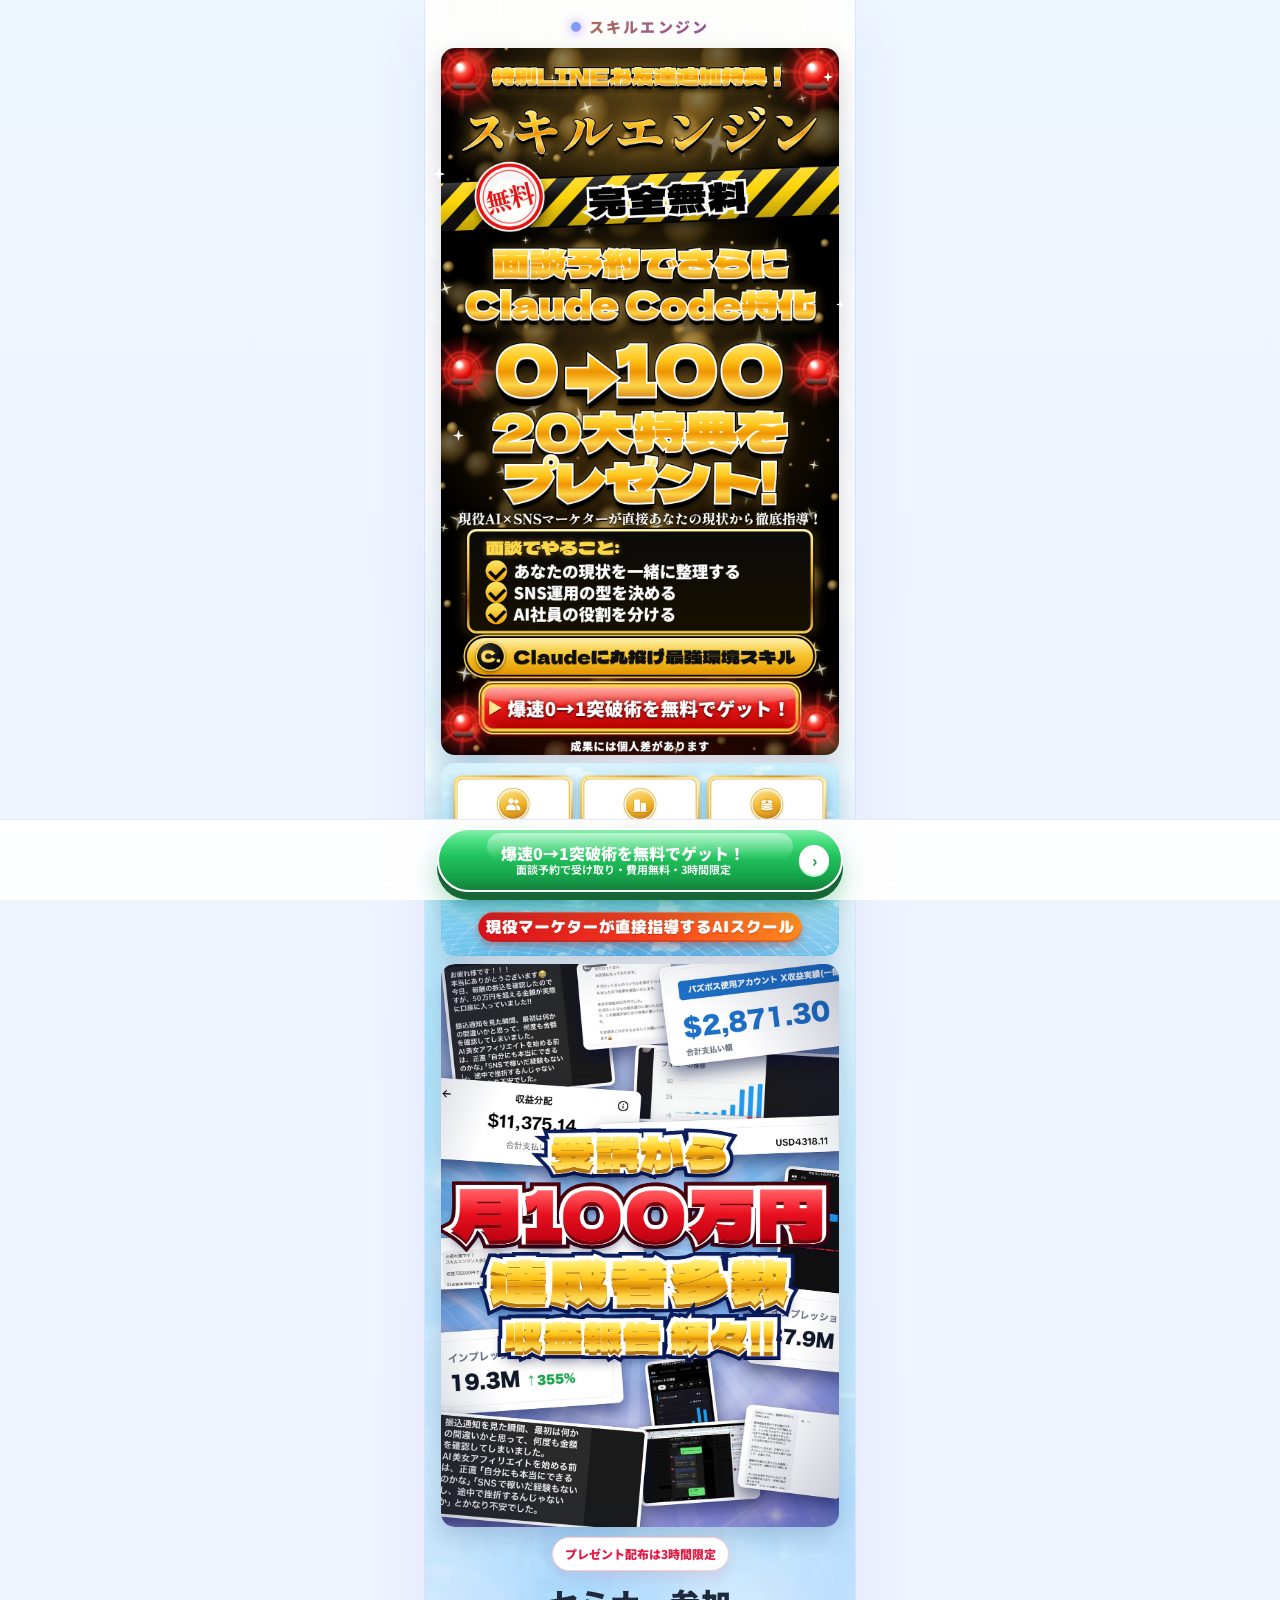
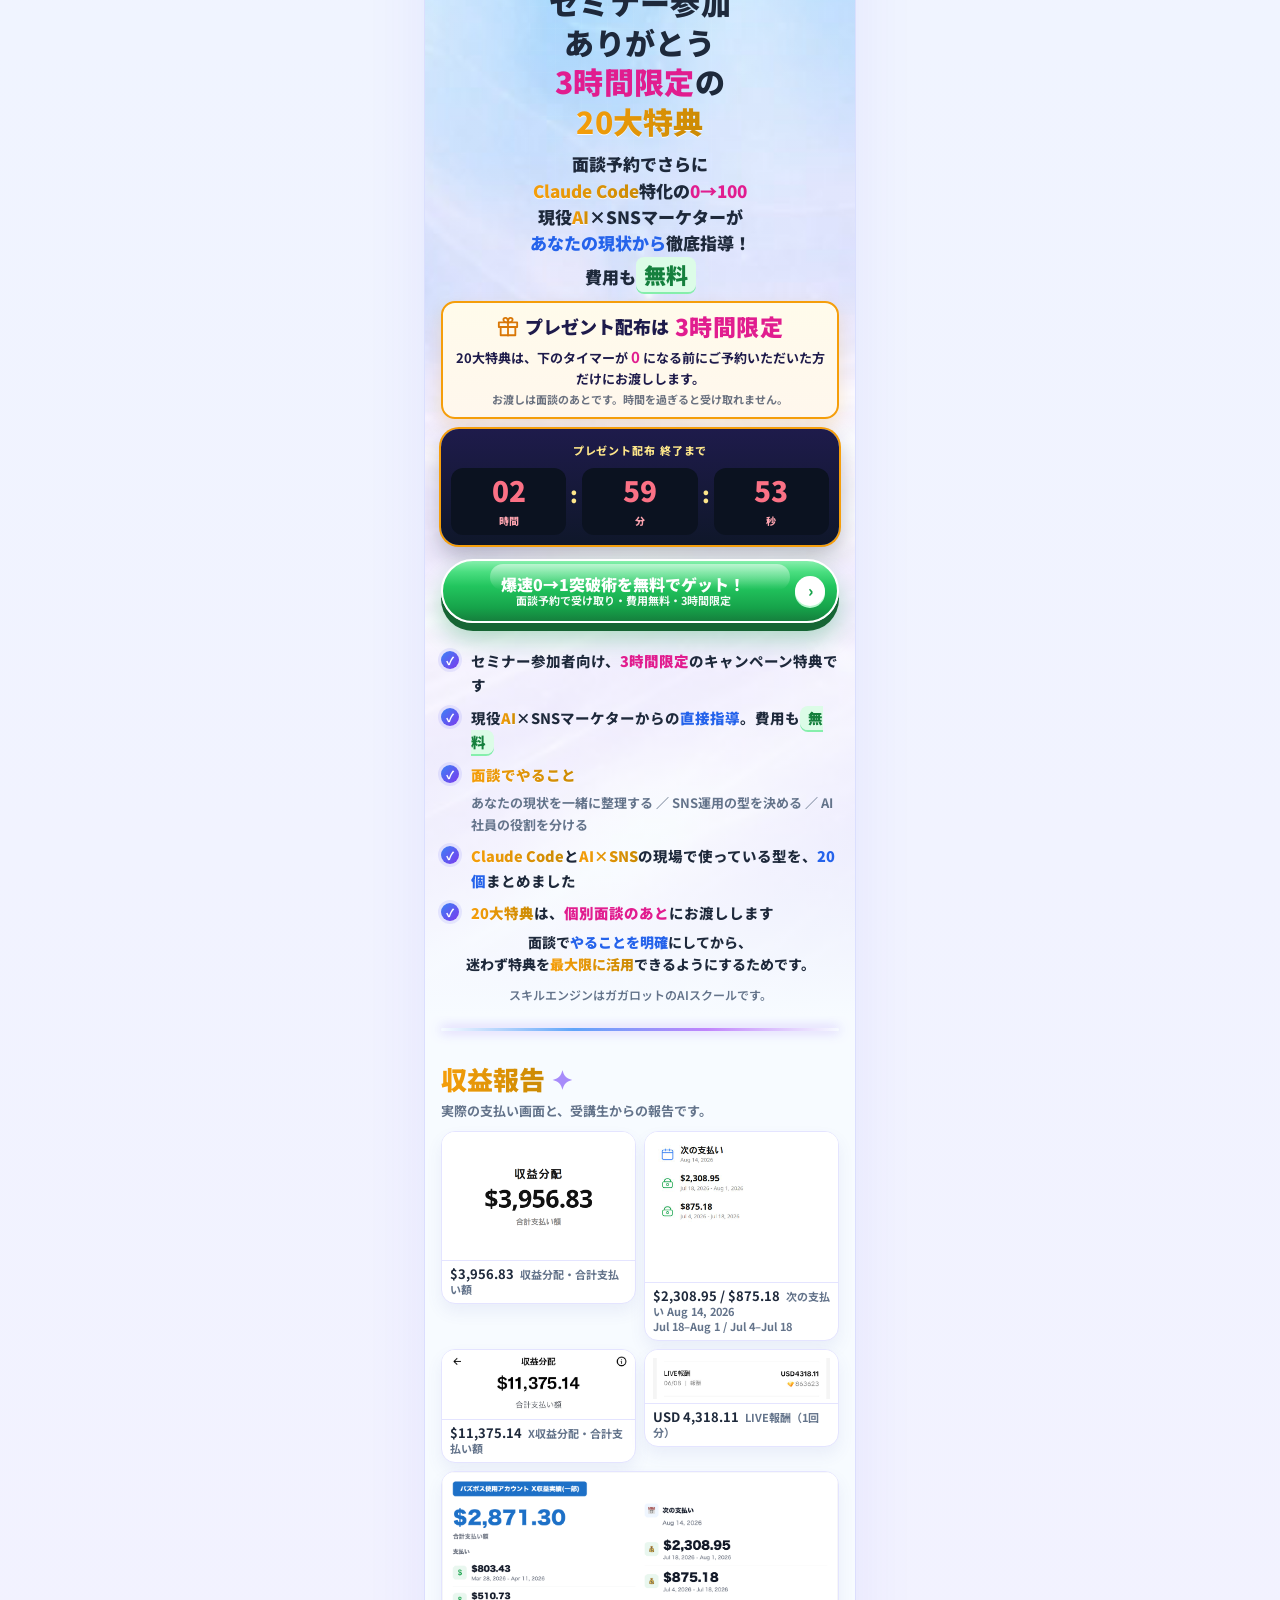
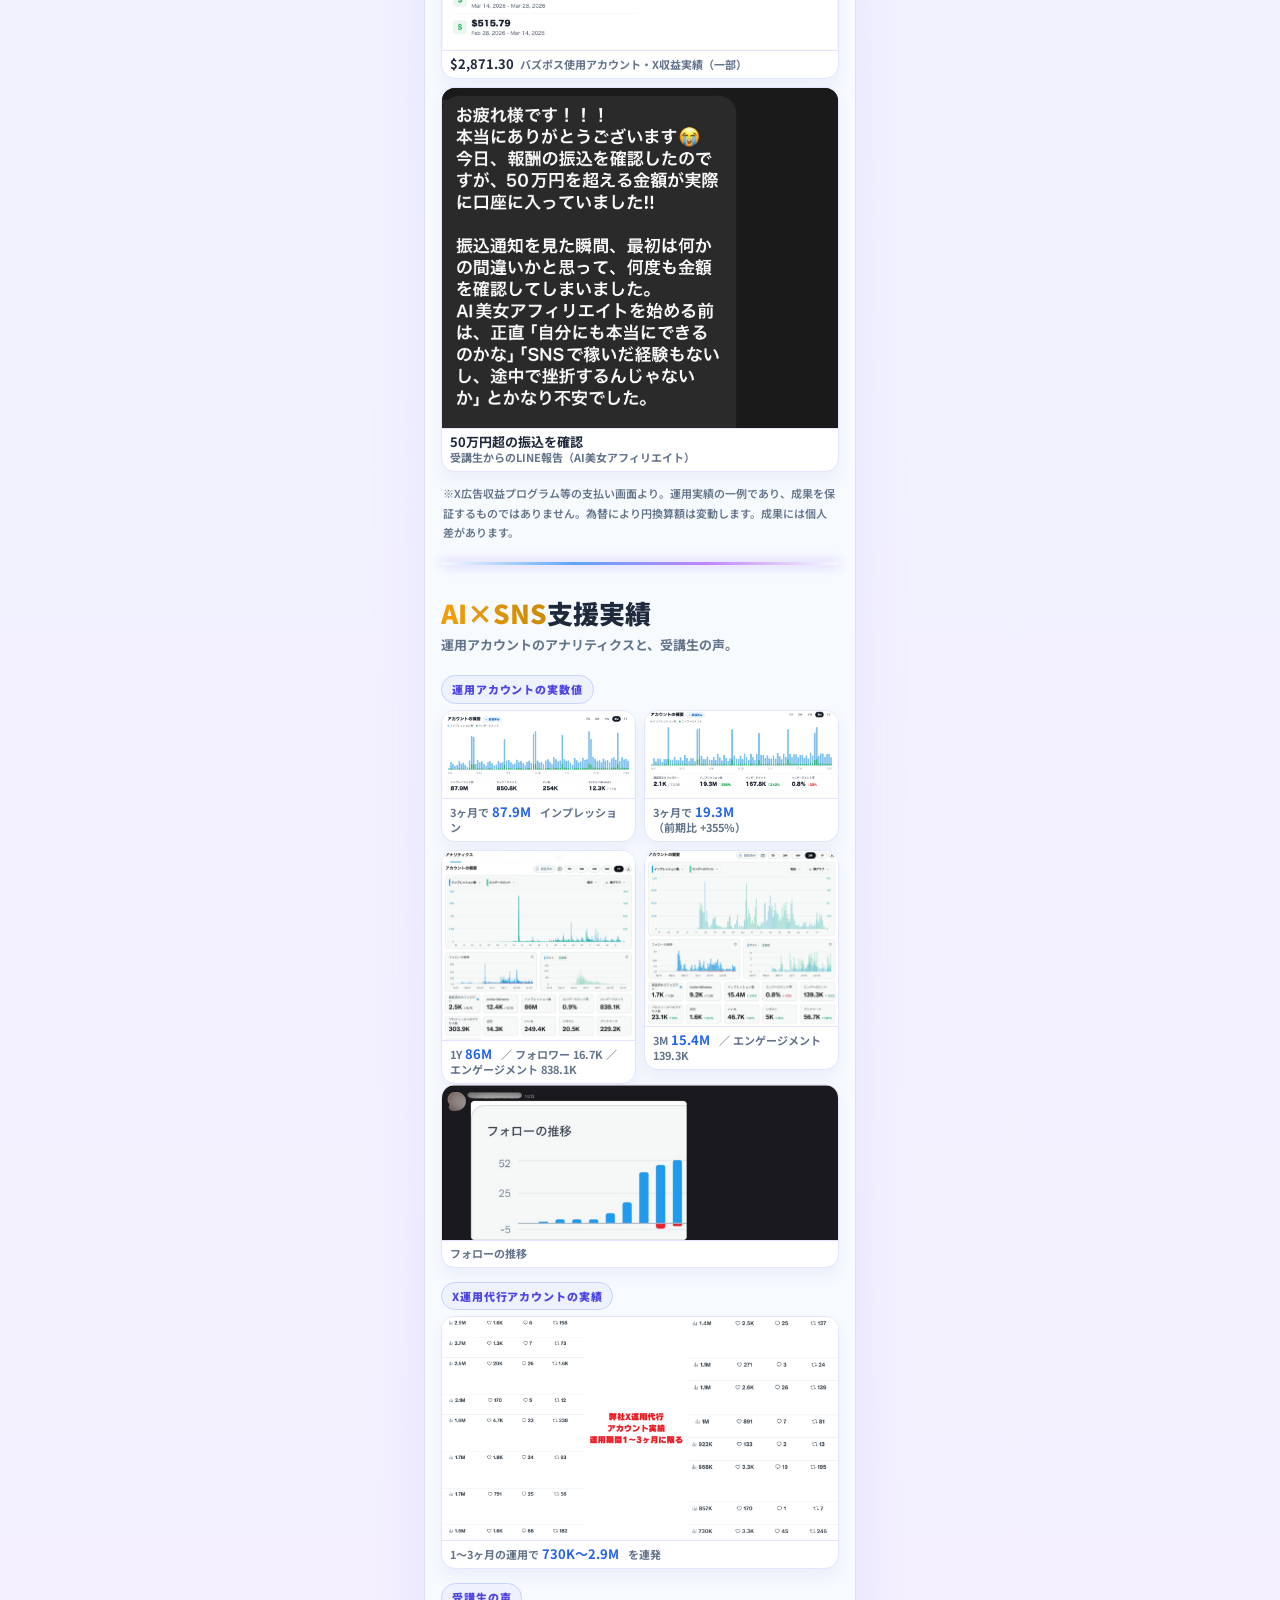
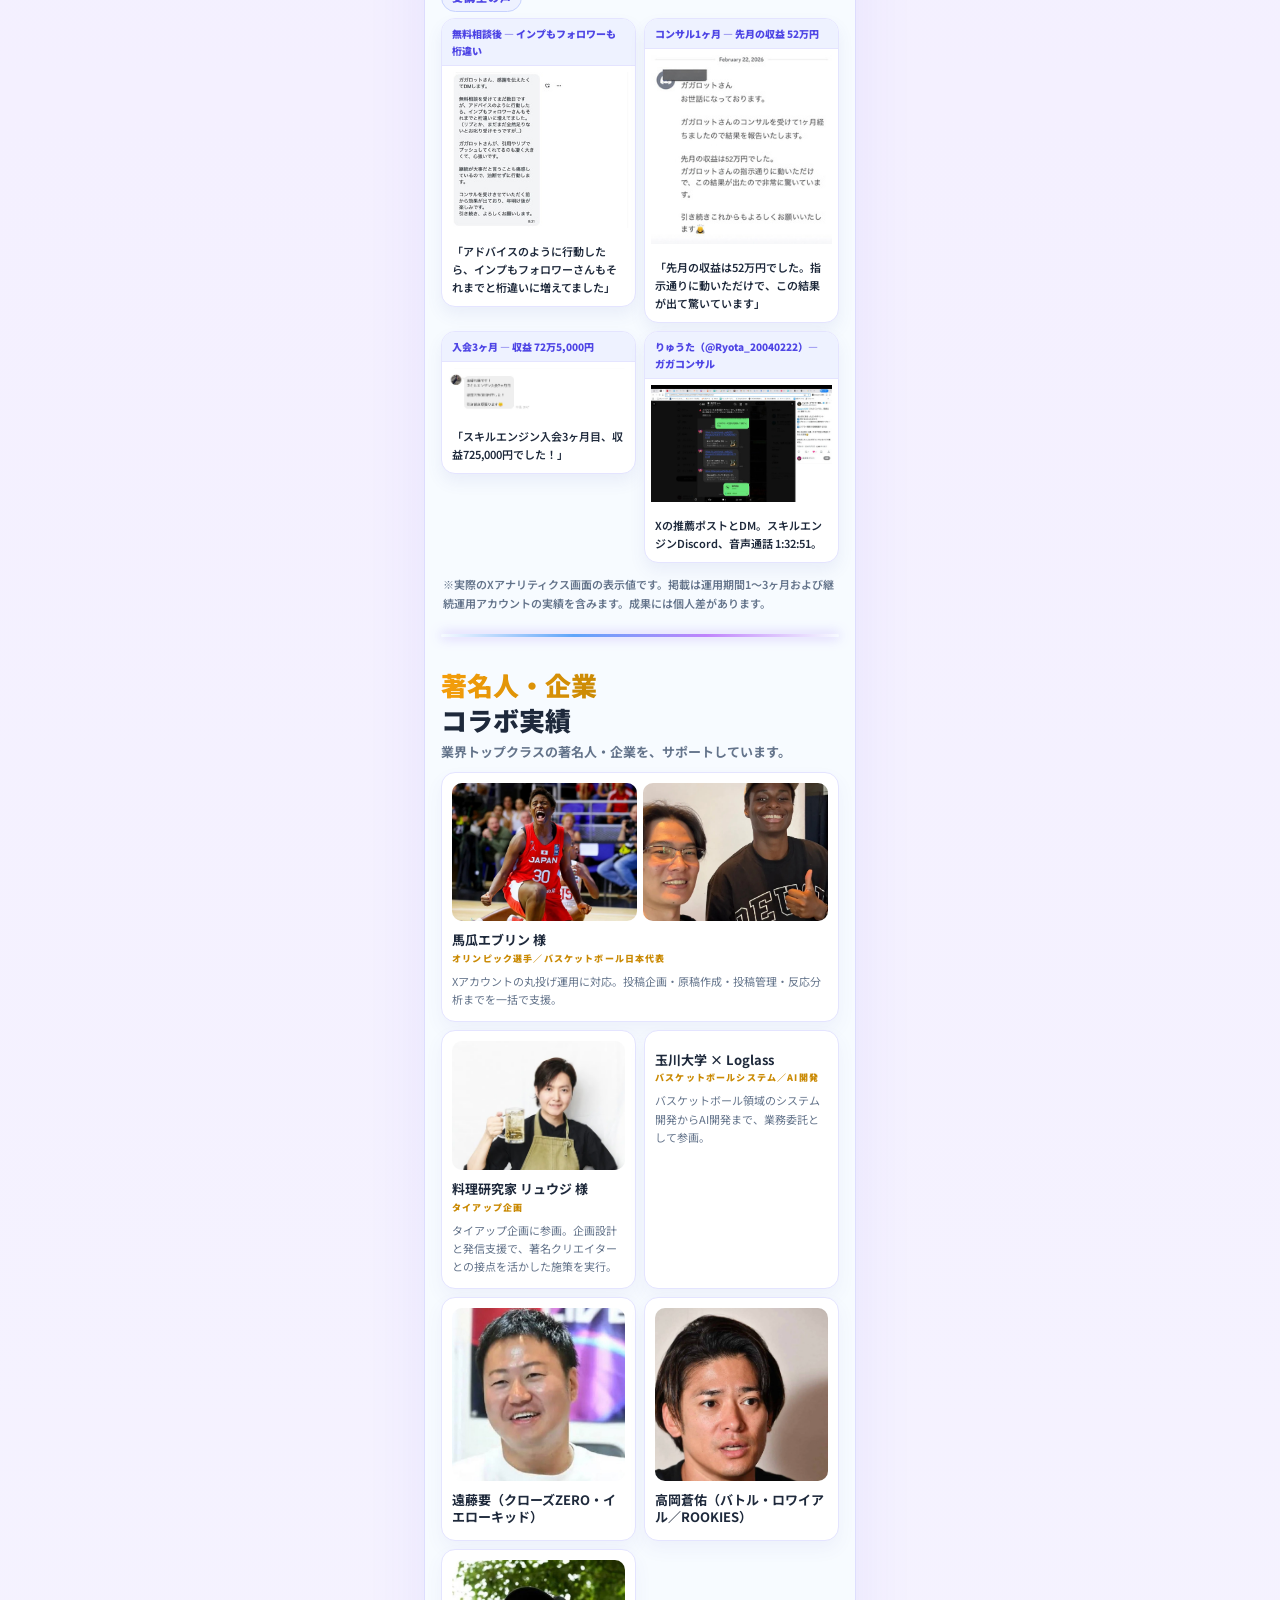
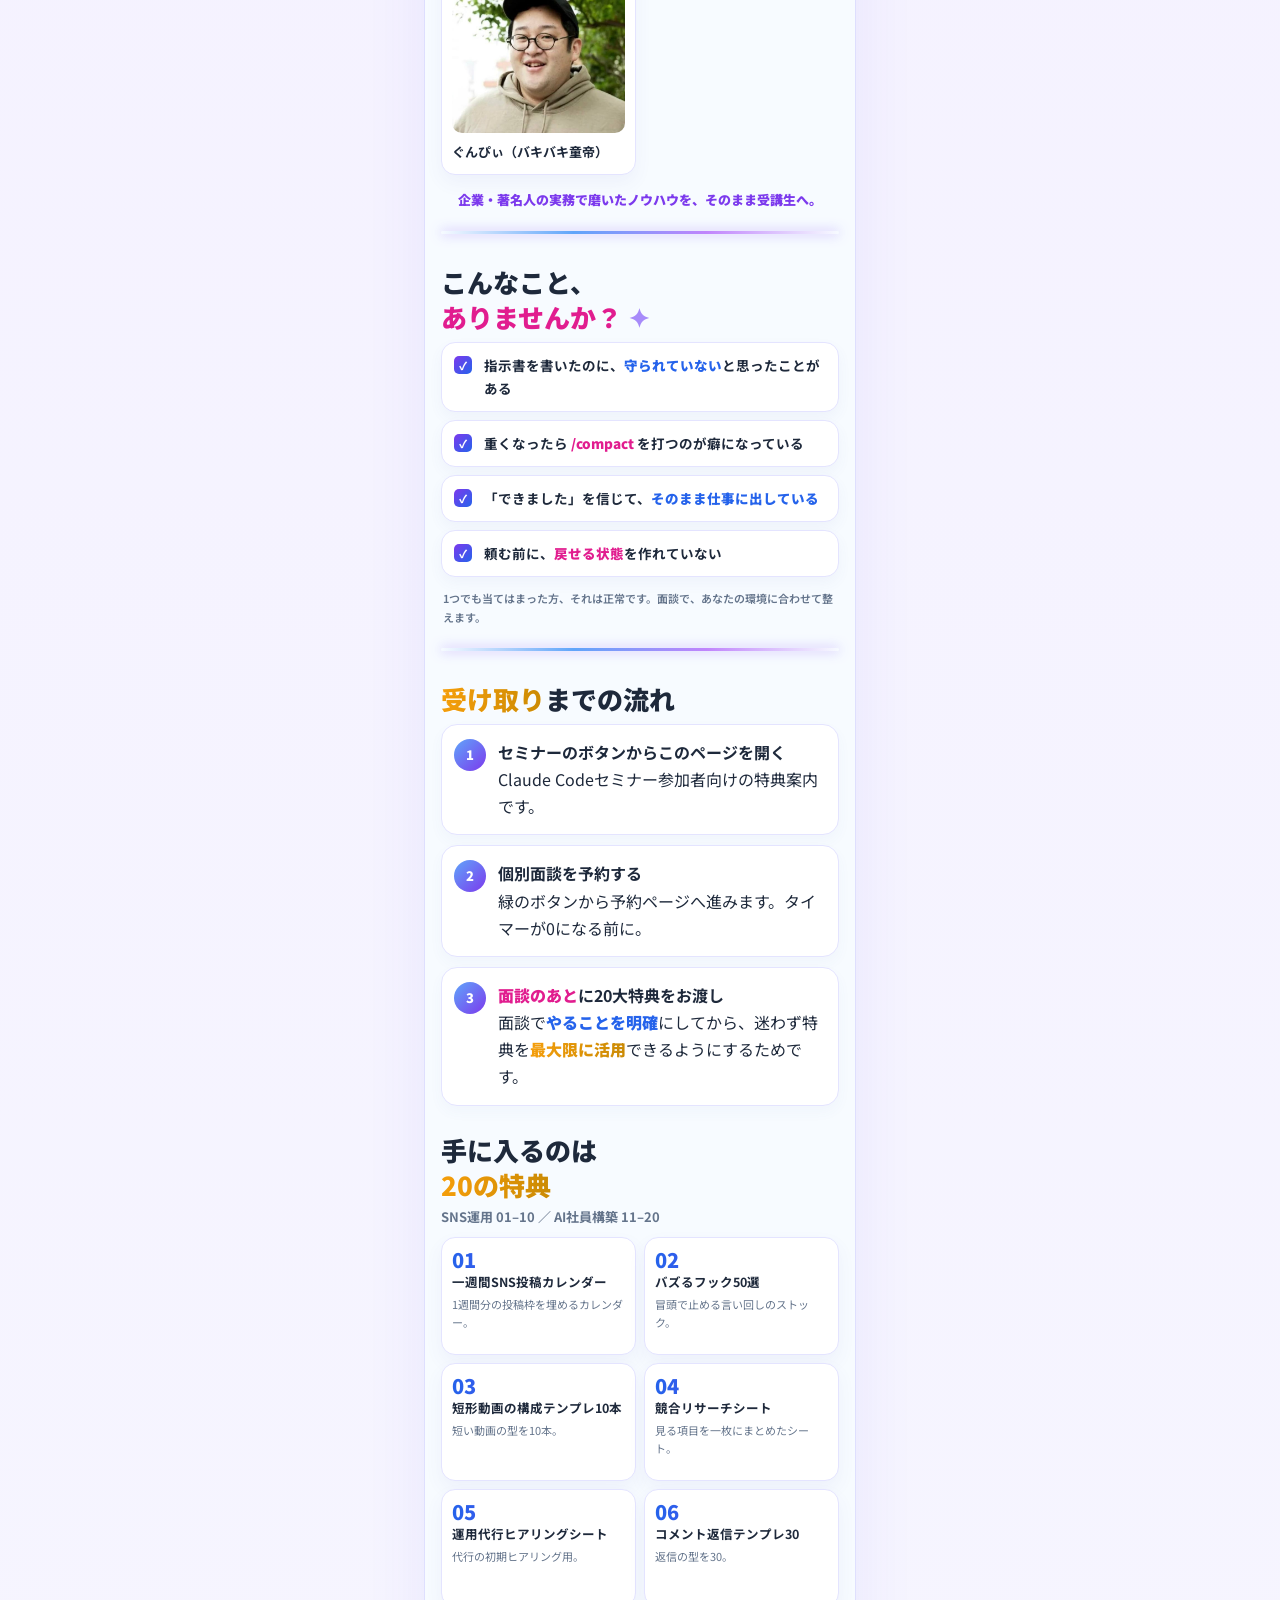
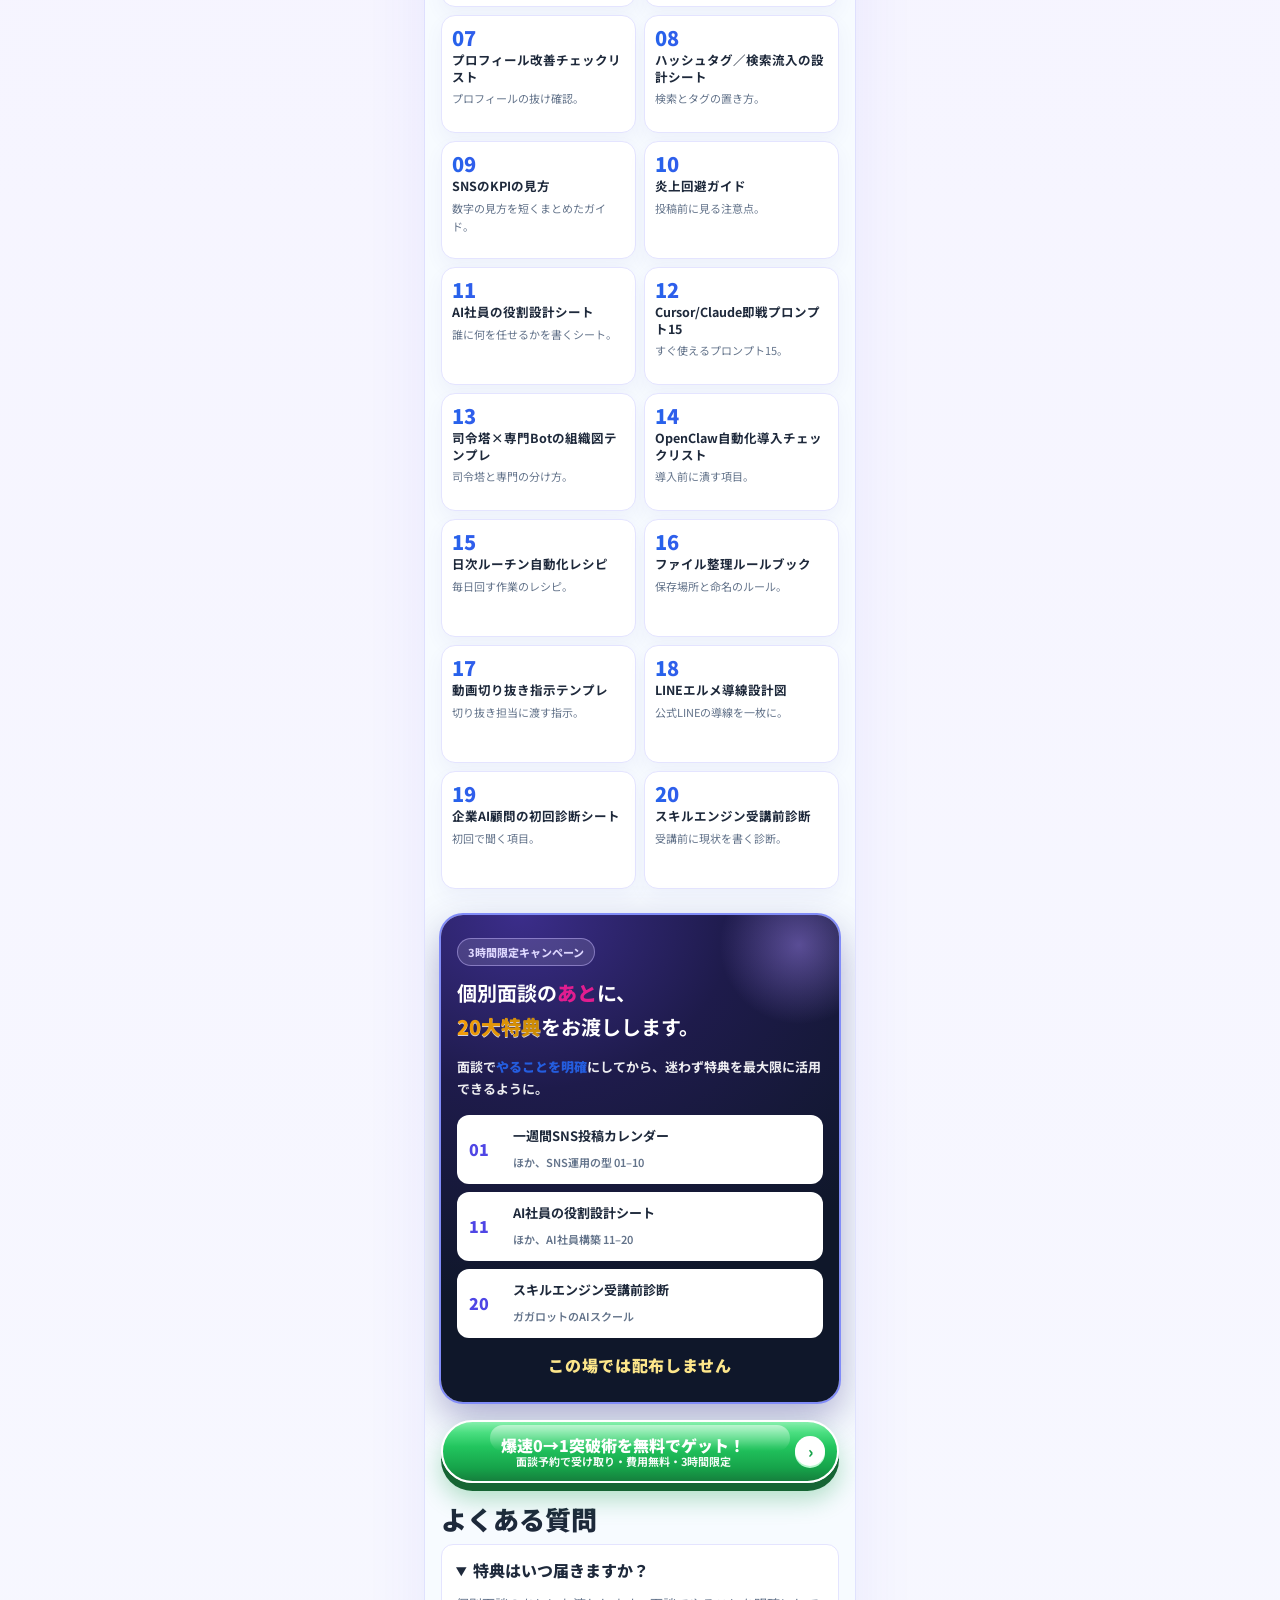
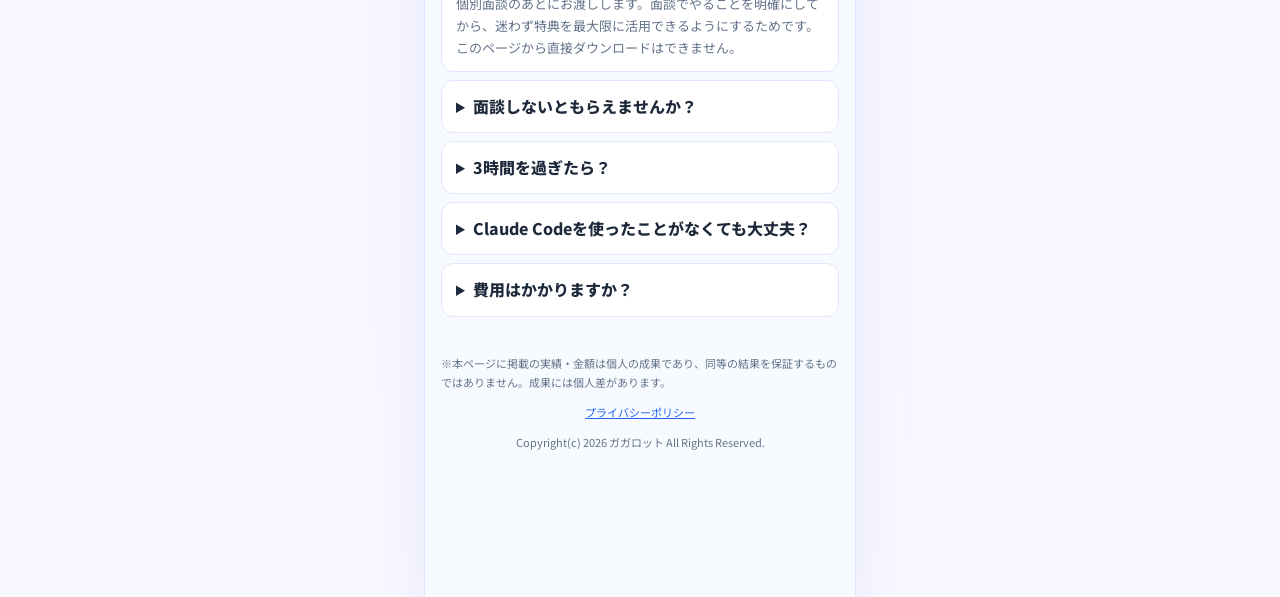
==== commit 29d1542a: "Claude Code回LP: 面談訴求のボタンを「爆速0→1突破術を無料でゲット！」に統一、タイマー下のボタンの重なりを解消 - ページ内のボタン3つ(タイマー下・特典一覧の下・追従)と、ヒーロー画" ====
--- a/claude-code/index.html
+++ b/claude-code/index.html
@@ -16,6 +16,7 @@
     .top-visuals a { display:block; }
     .top-visuals .tv-cc { border-radius: 14px; }
     .top-visuals .tv-cc:active { transform: scale(.995); }
+    .hero .cta-inline { margin: 14px 0 26px; }
     .checks .sub { display:block; margin:4px 0 0 0; font-size:13px; color:var(--muted); font-weight:700; }
   </style>
 </head>
@@ -26,7 +27,7 @@
     <span class="sp s4"></span><span class="sp s5"></span>
     <div class="brand"><span class="dot"></span> スキルエンジン</div>
     <div class="top-visuals">
-      <a href="https://liff.line.me/2009133356-u7JFBVtz?calendar_salon_id=26861&ts=1788082704"><img class="tv-cc" src="../assets/cc-hero.jpg" alt="特別LINEお友達追加特典 スキルエンジン 完全無料 面談予約でさらにClaude Code特化 0→100 20大特典をプレゼント 今すぐここをタップして予約する" /></a>
+      <a href="https://liff.line.me/2009133356-u7JFBVtz?calendar_salon_id=26861&ts=1788082704"><img class="tv-cc" src="../assets/cc-hero.jpg" alt="特別LINEお友達追加特典 スキルエンジン 完全無料 面談予約でさらにClaude Code特化 0→100 20大特典をプレゼント 爆速0→1突破術を無料でゲット！" /></a>
       <img class="tv-stats" src="../assets/top-stats.jpg" alt="総フォロワー約50万・運用代行50社・AI×SNSで1年6000万円" />
       <img class="tv-voices" src="../assets/top-voices.jpg" alt="受講から月100万円達成者多数・収益報告" />
     </div>
@@ -49,7 +50,7 @@
     </div>
     <div class="cta-inline">
       <a class="cta" href="https://liff.line.me/2009133356-u7JFBVtz?calendar_salon_id=26861&ts=1788082704">
-        <span class="txt">今すぐ個別面談を予約する<small>費用無料・3時間限定</small></span>
+        <span class="txt">爆速0→1突破術を無料でゲット！<small>面談予約で受け取り・費用無料・3時間限定</small></span>
         <span class="arrow">›</span>
       </a>
     </div>
@@ -263,7 +264,7 @@
   </section>
   <div class="cta-inline" style="margin:0 16px">
     <a class="cta" href="https://liff.line.me/2009133356-u7JFBVtz?calendar_salon_id=26861&ts=1788082704">
-      <span class="txt">今すぐ個別面談を予約する<small>費用無料・3時間限定</small></span>
+      <span class="txt">爆速0→1突破術を無料でゲット！<small>面談予約で受け取り・費用無料・3時間限定</small></span>
       <span class="arrow">›</span>
     </a>
   </div>
@@ -283,7 +284,7 @@
 </div>
 <div class="sticky">
   <a class="cta" href="https://liff.line.me/2009133356-u7JFBVtz?calendar_salon_id=26861&ts=1788082704">
-    <span class="txt">今すぐ個別面談を予約する<small>費用無料・3時間限定</small></span>
+    <span class="txt">爆速0→1突破術を無料でゲット！<small>面談予約で受け取り・費用無料・3時間限定</small></span>
     <span class="arrow">›</span>
   </a>
 </div>
